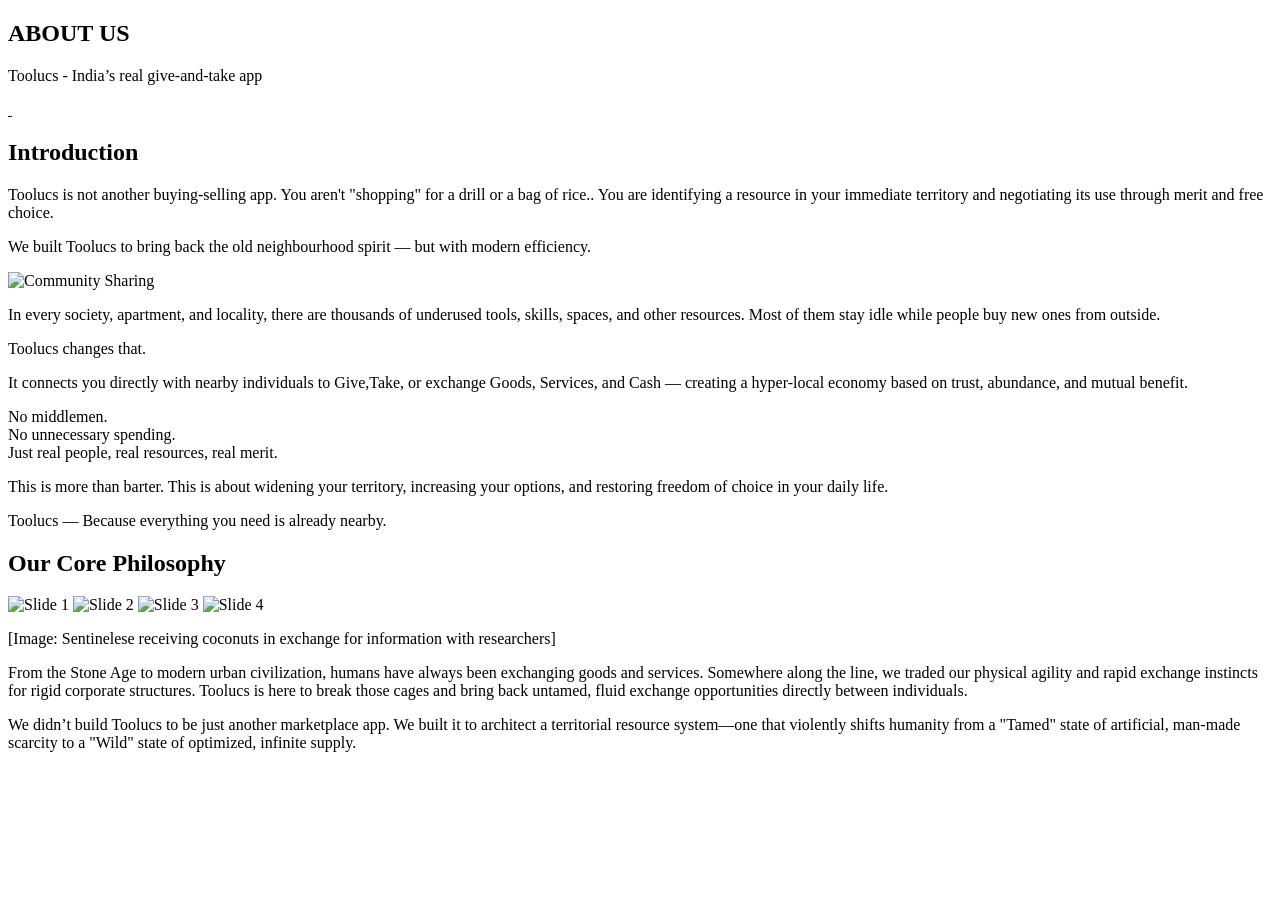
==== about/about.html @ 43b1f4e4 "Create about.html" ====
<!DOCTYPE html>
<html lang="en">

<head>
    <meta charset="UTF-8">
    <meta name="viewport" content="width=device-width, initial-scale=1.0">
    <title>Toolucs Hero</title>

    <!-- Poppins -->
    <link rel="preconnect" href="https://fonts.googleapis.com">
    <link rel="preconnect" href="https://fonts.gstatic.com" crossorigin>
    <link href="https://fonts.googleapis.com/css2?family=Poppins:wght@300;400;500;600;700;800&display=swap"
        rel="stylesheet">

    <link rel="stylesheet" href="about.css">
</head>

<body>

    <section class="hero">

        <div class="overlay"></div>

        <div class="content">

            <div class="logo"></div>

            <h1>
                ABOUT US
            </h1>

            <p class="description">
                Toolucs - India’s real give-and-take app
            </p>

            <div class="buttons">

                <a href="#" class="btn playstore">
                    <img src="image/Play store Button.png" alt="">
                </a>

                <a href="#" class="btn webapp">
                    <img src="image/Website Button.png" alt="">
                </a>

            </div>

        </div>

    </section>

    <section class="section-1">

        <div class="section-1-wrapper">
            <h2 class="section-title">
                Introduction
            </h2>
            <div class="info-card">
                <p>
                    Toolucs is not another buying-selling app. You aren't "shopping" for a drill or a bag of rice.. You are identifying a resource in your immediate territory and negotiating its use through merit and free choice.
                </p>
                <p>
                    We built Toolucs to bring back the old neighbourhood spirit — but with modern efficiency.
                </p>
            </div>
        </div>

    </section>

    <section class="about-image">
        <img src="image/about in Intro.png" alt="Community Sharing" />
    </section>

    <section class="section-2">

        <div class="section-2-wrapper">
            <div class="info-card">
                <p>
                    In every society, apartment, and locality, there are thousands of underused tools, skills, spaces, and other resources. Most of them stay idle while people buy new ones from outside.
                </p>
                <p>Toolucs changes that.</p>
                <p>
                    It connects you directly with nearby individuals to Give,Take, or exchange Goods, Services, and Cash — creating a hyper-local economy based on trust, abundance, and mutual benefit.
                </p>
                <p>No middlemen.<br>
                   No unnecessary spending.<br>
                   Just real people, real resources, real merit.<br>
                </p>
                <p>
                    This is more than barter.  This is about widening your territory, increasing your options, and restoring freedom of choice in your daily life.
                </p>
                <p>Toolucs — Because everything you need is already nearby.</p>
            </div>
        </div>
    </section>
   <section class="philosophy">
    <h2>Our Core Philosophy</h2>

    <div class="slider">
        <img class="slide active" src="image/Our Core Philosophy.png" alt="Slide 1">
        <img class="slide" src="image/Slider-2.jpg" alt="Slide 2">
        <img class="slide" src="image/Slider-3.jpg" alt="Slide 3">
        <img class="slide" src="image/Slider-4.jpg" alt="Slide 4">
    </div>

    <div class="dots">
        <span class="dot active"></span>
        <span class="dot"></span>
        <span class="dot"></span>
        <span class="dot"></span>
    </div>
    <p>[Image: Sentinelese receiving coconuts in exchange for information with researchers]</p>
</section>

<script>
document.addEventListener("DOMContentLoaded", function () {
    const slides = document.querySelectorAll(".slide");
    const dots = document.querySelectorAll(".dot");

    let currentSlide = 0;

    function showSlide(index) {
        slides.forEach(slide => slide.classList.remove("active"));
        dots.forEach(dot => dot.classList.remove("active"));

        slides[index].classList.add("active");
        dots[index].classList.add("active");
    }

    setInterval(() => {
        currentSlide = (currentSlide + 1) % slides.length;
        showSlide(currentSlide);
    }, 2000);
});
</script>
<section class="section-3">
        <div class="section-3-wrapper">
            <div class="info-card">
                <p>
                  From the Stone Age to modern urban civilization, humans have always been exchanging goods and services. Somewhere along the line, we traded our physical agility and rapid exchange instincts for rigid corporate structures. Toolucs is here to break those cages and bring back untamed, fluid exchange opportunities directly between individuals.</p>
                <p>
                 We didn’t build Toolucs to be just another marketplace app. We built it to architect a territorial resource system—one that violently shifts humanity from a "Tamed" state of artificial, man-made scarcity to a "Wild" state of optimized, infinite supply.
                </p>
            </div>
        </div>
    </section>
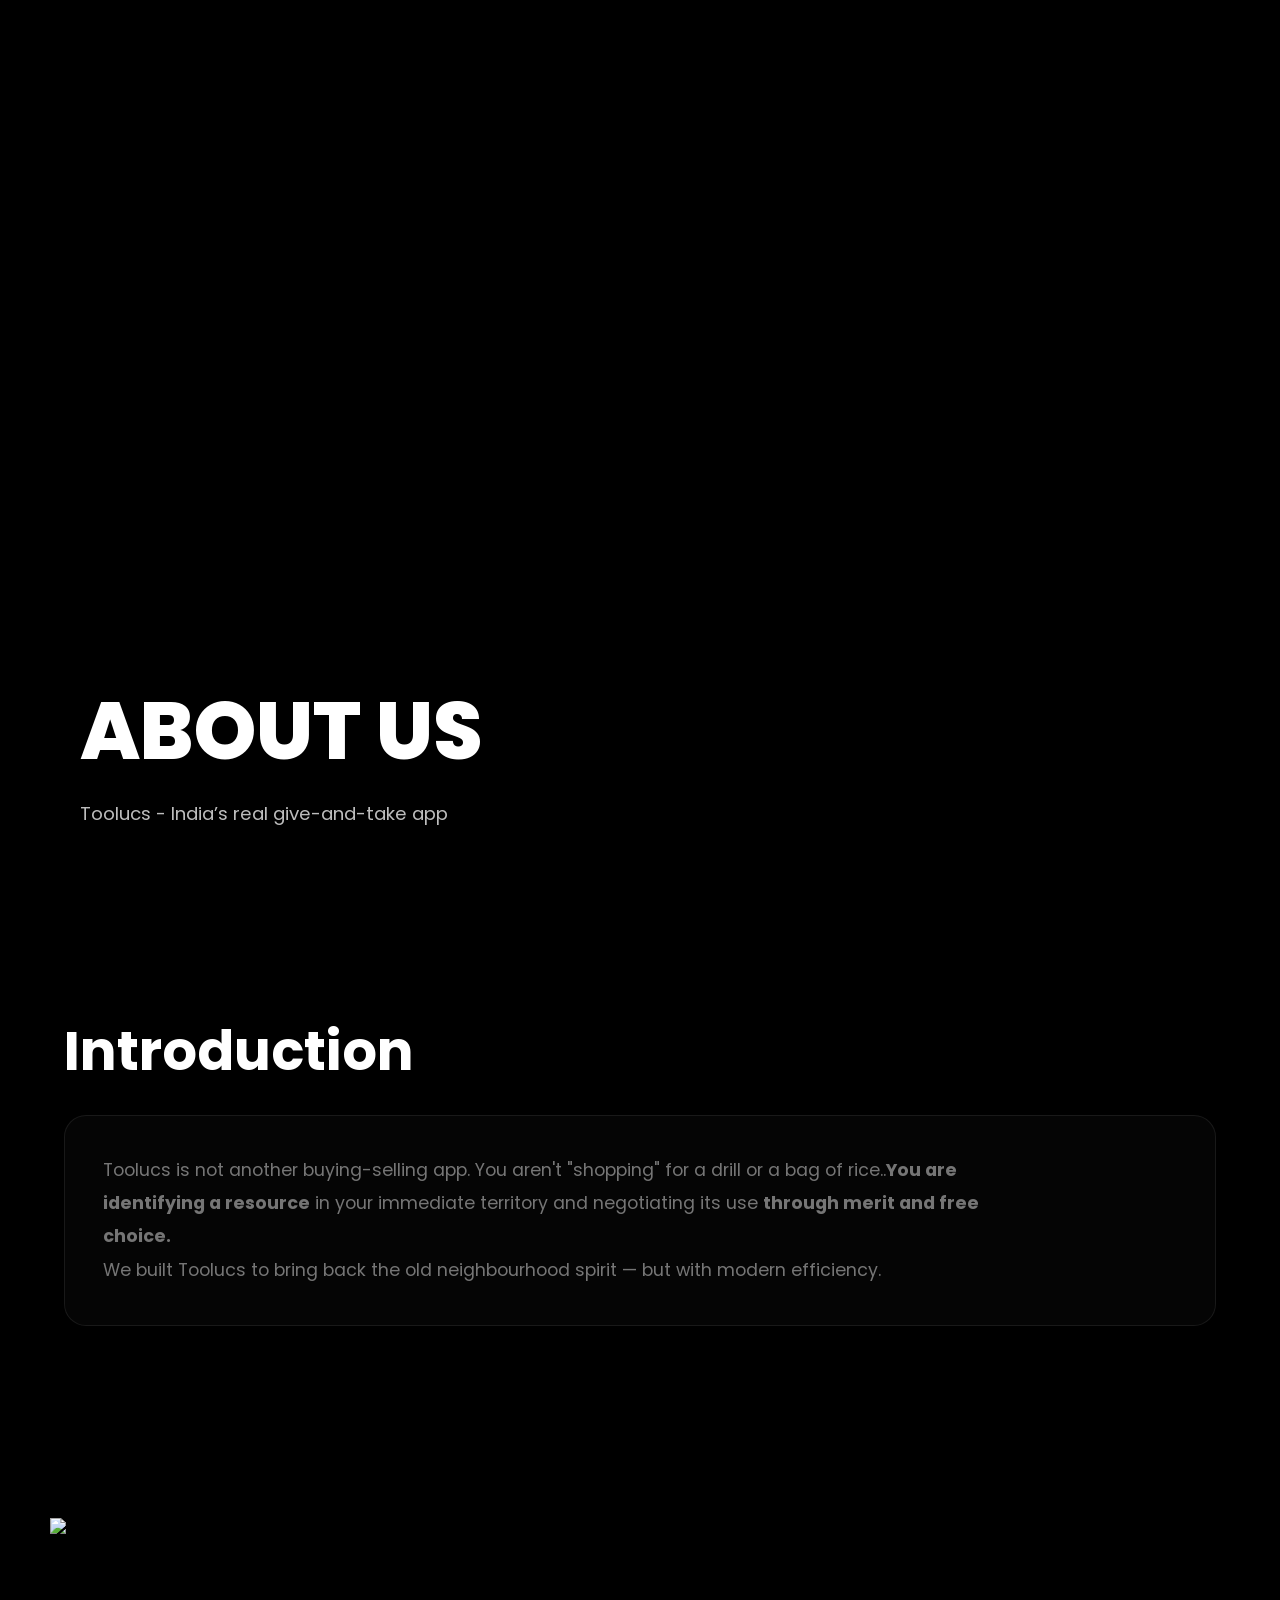
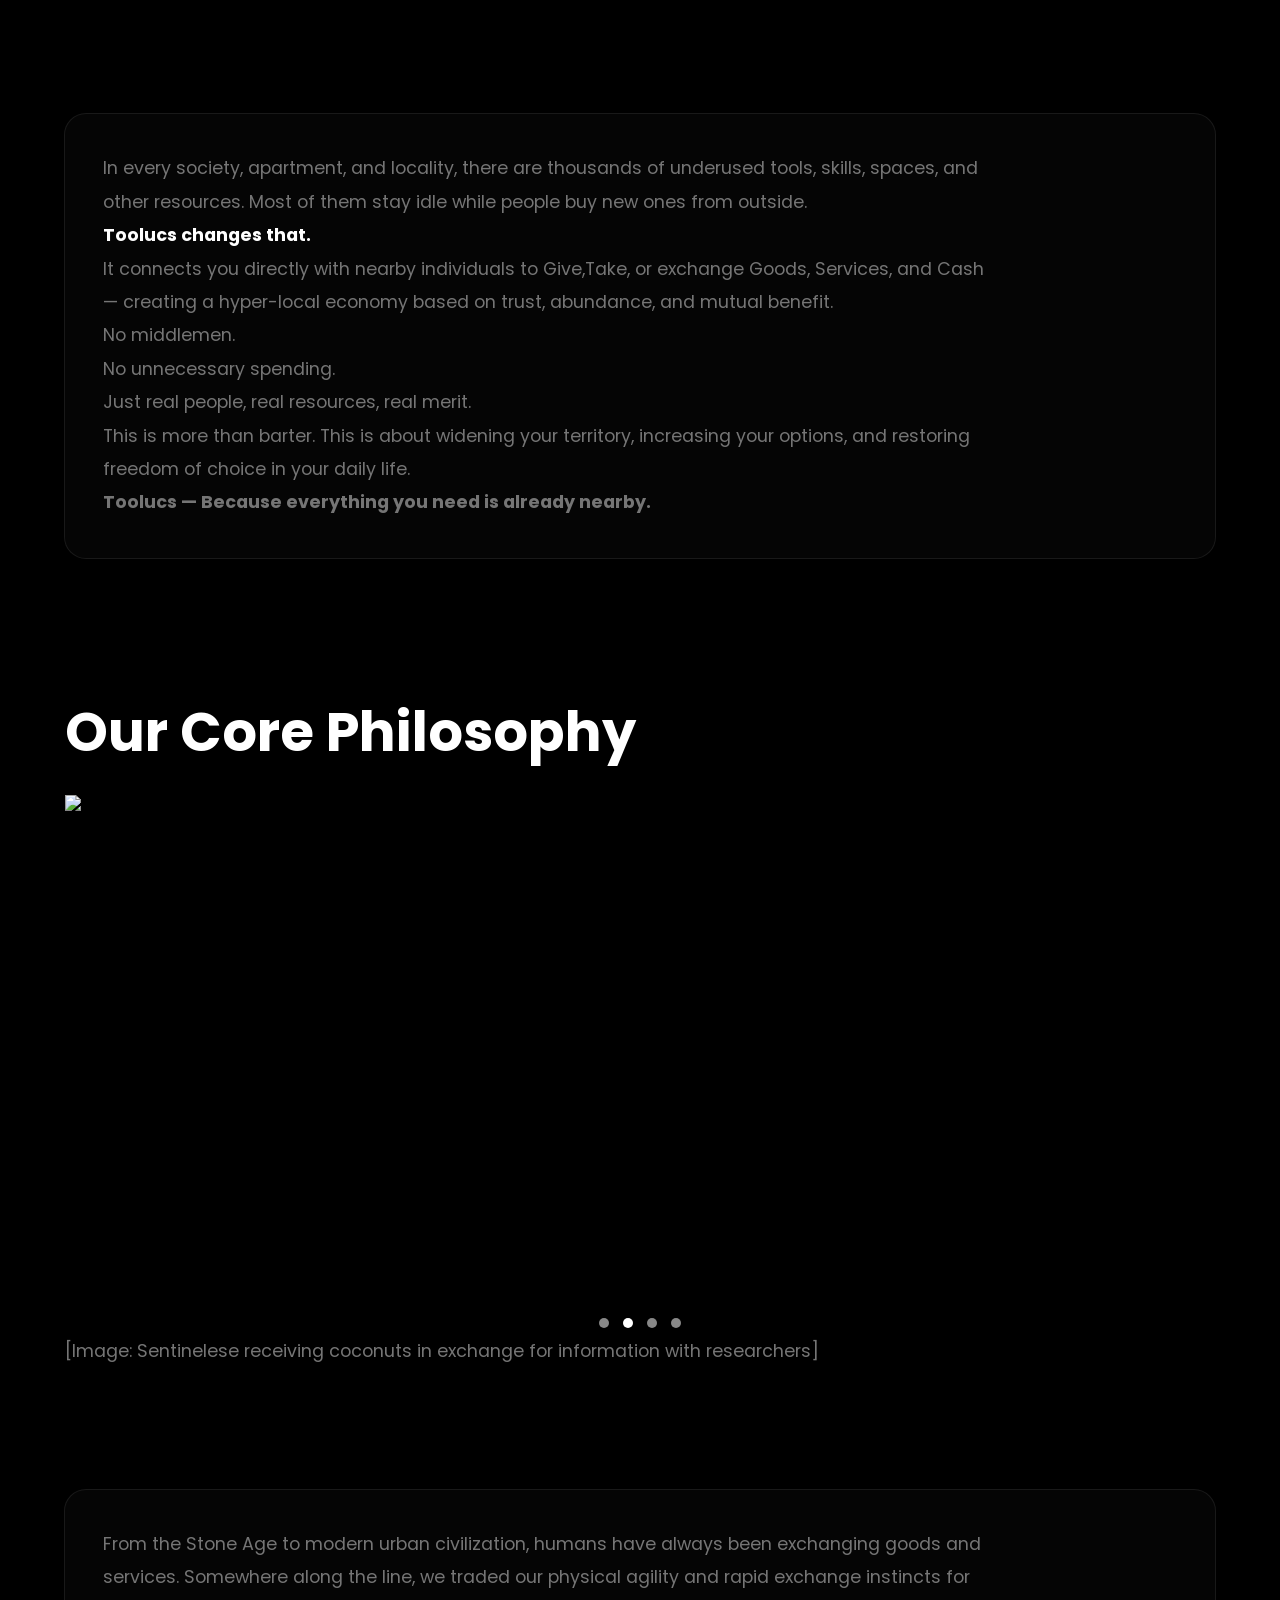
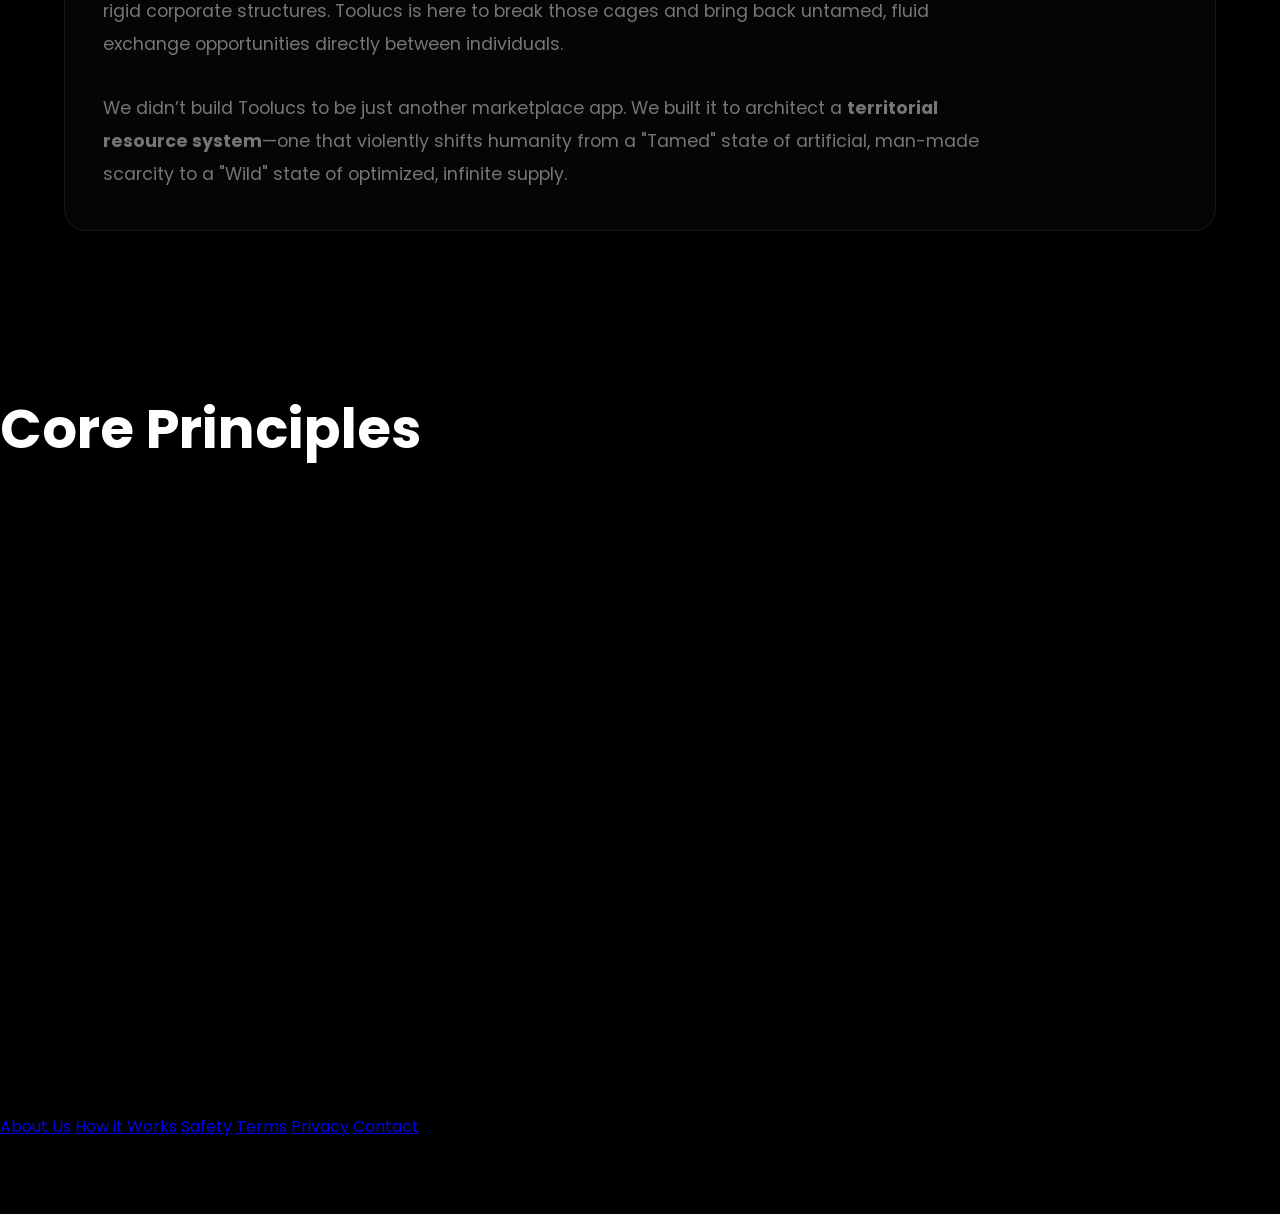
==== commit 25c332b1: "Update about.html" ====
--- a/about/about.html
+++ b/about/about.html
@@ -4,7 +4,7 @@
 <head>
     <meta charset="UTF-8">
     <meta name="viewport" content="width=device-width, initial-scale=1.0">
-    <title>Toolucs Hero</title>
+    <title>Toolucs About Us</title>
 
     <!-- Poppins -->
     <link rel="preconnect" href="https://fonts.googleapis.com">
@@ -36,11 +36,11 @@
             <div class="buttons">
 
                 <a href="#" class="btn playstore">
-                    <img src="image/Play store Button.png" alt="">
+                    <img src="images/playstore-icon.png" alt="">
                 </a>
 
                 <a href="#" class="btn webapp">
-                    <img src="image/Website Button.png" alt="">
+                    <img src="images/web-icon.png" alt="">
                 </a>
 
             </div>
@@ -57,9 +57,9 @@
             </h2>
             <div class="info-card">
                 <p>
-                    Toolucs is not another buying-selling app. You aren't "shopping" for a drill or a bag of rice.. You are identifying a resource in your immediate territory and negotiating its use through merit and free choice.
-                </p>
-                <p>
+                    Toolucs is not another buying-selling app. You aren't "shopping" for a drill or a bag of rice..<strong>You are identifying a resource</strong> in your immediate territory and negotiating its use <strong>through merit and free choice.</strong>
+                </p>
+                <p class="build">
                     We built Toolucs to bring back the old neighbourhood spirit — but with modern efficiency.
                 </p>
             </div>
@@ -68,7 +68,7 @@
     </section>
 
     <section class="about-image">
-        <img src="image/about in Intro.png" alt="Community Sharing" />
+        <img src="images/about in Intro.png" alt="Community Sharing" />
     </section>
 
     <section class="section-2">
@@ -78,7 +78,7 @@
                 <p>
                     In every society, apartment, and locality, there are thousands of underused tools, skills, spaces, and other resources. Most of them stay idle while people buy new ones from outside.
                 </p>
-                <p>Toolucs changes that.</p>
+                <p style="color: #ffffff;"><strong>Toolucs changes that.</strong></p>
                 <p>
                     It connects you directly with nearby individuals to Give,Take, or exchange Goods, Services, and Cash — creating a hyper-local economy based on trust, abundance, and mutual benefit.
                 </p>
@@ -89,7 +89,7 @@
                 <p>
                     This is more than barter.  This is about widening your territory, increasing your options, and restoring freedom of choice in your daily life.
                 </p>
-                <p>Toolucs — Because everything you need is already nearby.</p>
+                <p><strong> Toolucs — Because everything you need is already nearby.</strong></p>
             </div>
         </div>
     </section>
@@ -97,10 +97,10 @@
     <h2>Our Core Philosophy</h2>
 
     <div class="slider">
-        <img class="slide active" src="image/Our Core Philosophy.png" alt="Slide 1">
-        <img class="slide" src="image/Slider-2.jpg" alt="Slide 2">
-        <img class="slide" src="image/Slider-3.jpg" alt="Slide 3">
-        <img class="slide" src="image/Slider-4.jpg" alt="Slide 4">
+        <img class="slide active" src="images/Our Core Philosophy.png" alt="Slide 1">
+        <img class="slide" src="images/Slider-2.jpg" alt="Slide 2">
+        <img class="slide" src="images/Slider-3.jpg" alt="Slide 3">
+        <img class="slide" src="images/Slider-4.jpg" alt="Slide 4">
     </div>
 
     <div class="dots">
@@ -138,9 +138,94 @@
             <div class="info-card">
                 <p>
                   From the Stone Age to modern urban civilization, humans have always been exchanging goods and services. Somewhere along the line, we traded our physical agility and rapid exchange instincts for rigid corporate structures. Toolucs is here to break those cages and bring back untamed, fluid exchange opportunities directly between individuals.</p>
-                <p>
-                 We didn’t build Toolucs to be just another marketplace app. We built it to architect a territorial resource system—one that violently shifts humanity from a "Tamed" state of artificial, man-made scarcity to a "Wild" state of optimized, infinite supply.
-                </p>
-            </div>
-        </div>
-    </section>
+                <p style="margin-top: 30px;">
+                 We didn’t build Toolucs to be just another marketplace app. We built it to architect a <strong>territorial resource system</strong>—one that violently shifts humanity from a "Tamed" state of artificial, man-made scarcity to a "Wild" state of optimized, infinite supply.
+                </p>
+            </div>
+        </div>
+</section>
+ <section class="section-4">
+
+        <div class="section-4-wrapper">
+
+            <p class="section-label">Building Stronger Territories</p>
+
+            <h2 class="section-title">
+                Core Principles
+            </h2>
+        </div>
+        <div class="section-5-wrapper">
+            <div class="section-5-steps-grid">
+                <div class="step-card"> <span class="step-number">1</span>
+                    <h3>Resource Harvesting</h3>
+                    <p> In a rewilded world, you don't "buy"—you gather.</p>
+                    <p><strong>The Reality:</strong> You aren't "shopping" for a drill, a service, or a bag of rice.</p>
+                    <p><strong>The Action:</strong> You are identifying a live asset in your immediate surroundings and negotiating its deployment through Merit negotiating its deployment through Merit and Free Choice.</p>
+                    <p>We are completely erasing the passive "Shopping Cart" and replacing it with a active Resource Harvest.</p>
+                </div>
+                <div class="step-card"> <span class="step-number">2</span>
+                    <h3>Territory Balance</h3>
+                    <p>A resilient, thriving territory requires a flawless equilibrium between two fundamental forces:</p>
+                    <p><strong>Technological Tools (Goods / Safety):</strong> The structural, non-living assets (machines, vehicles, physical spaces) that provide security and foundation</p>
+                    <p><strong>Biological Tools (Services / Health):</strong> The living, breathing energy (human skill, labor, time, nature) that drives movement and flow.</p>
+                </div>
+                <div class="step-card"> <span class="step-number">3</span>
+                    <h3>Meritocracy</h3>
+                    <p> A society stripped of free choice and genuine meritocracy is a society on the brink of collapse. Toolucs exists to restore these natural laws. By enabling a <strong>"Wild"</strong>  economic playground where every citizen is simultaneously a provider and a every citizen is simultaneously a provider and a consumer, we systematically destroy artificial scarcity. </p>
+                    <p><strong>“Nothing is a tool until it is used.”</strong></p>
+                    <p >Every portal of resource in your neighborhood is already open; you just haven't had the interface to walk through it. Toolucs is the key to those portals. We are returning your freedom to win.</p>
+                </div>
+            </div>
+        </div>
+    </section>
+    <section class="section-6">
+        <div class="section-6-wrapper">
+            <h2 class="section-6-title">Our Mission </h2>
+            <div class="section-6-card">
+                <p>
+                    To break hyper-dense, echo-chamber societies by scattering populations into smaller, more creative groups — empowering every individual to access better resources and operate at their to access better resources and operate at their highest potential. 
+                </p>
+            </div>
+            <div class="quote-block">
+                <p>&quot;Before we can harness the stars, we must learn to harness our surroundings.&quot;</p>
+            </div>
+        </div>
+            
+    </section>
+     <footer class="footer">
+
+        <div class="footer-overlay"></div>
+
+        <div class="footer-content">
+
+            <div class="footer-logo"></div>
+
+            <nav class="footer-nav">
+                <a href="about.html">About Us</a>
+                <a href="node.html">How it Works</a>
+                <a href="#">Safety</a>
+                <a href="#">Terms</a>
+                <a href="#">Privacy</a>
+                <a href="#">Contact</a>
+            </nav>
+
+            <p class="footer-tagline">
+                <strong>Toolucs</strong> – Hyper-local barter & exchange
+            </p>
+
+            <p class="footer-love">
+                Made with ♥ for Indian neighbourhoods
+            </p>
+
+            <p class="footer-copyright">
+                © 2026 Toolucs — All rights reserved.
+            </p>
+
+        </div>
+
+    </footer>
+
+    <script src="script.js"></script>
+</body>
+
+</html>
--- a/about/about.css
+++ b/about/about.css
@@ -0,0 +1,277 @@
+* {
+    margin: 0;
+    padding: 0;
+    box-sizing: border-box;
+}
+
+body {
+    font-family: 'Poppins', sans-serif;
+    background: #000;
+}
+
+/* HERO SECTION */
+
+.hero {
+    position: relative;
+    width: 100%;
+    height: 100vh;
+
+    background-image: url("images/image 11.png");
+    background-size: cover;
+    background-position: center;
+    overflow: hidden;
+}
+
+.overlay {
+    position: absolute;
+    inset: 0;
+
+    background:
+        linear-gradient(to right,
+            rgba(0, 0, 0, 0.500),
+            rgba(0, 0, 0, 0.400));
+}
+
+.content {
+    position: relative;
+    z-index: 2;
+
+    max-width: 650px;
+
+    height: 100%;
+    display: flex;
+    flex-direction: column;
+    justify-content: flex-end;
+
+    padding: 0 80px 30px;
+}
+
+.logo {
+    position: absolute;
+    top: 40px;
+    left: 60px;
+
+    background: url("image/logo.png") no-repeat;
+    background-size: contain;
+
+    width: 200px;
+    height: 60px;
+
+}
+
+h1 {
+    color: white;
+
+    font-size: 5rem;
+    line-height: 0.9;
+    font-weight: 800;
+
+    text-transform: uppercase;
+
+    margin-bottom: 30px;
+}
+
+.description {
+    color: #bdbdbd;
+
+    font-size: 1.15rem;
+    line-height: 1.8;
+
+    max-width: 600px;
+
+    margin-bottom: 40px;
+}
+
+.buttons {
+    display: flex;
+    gap: 18px;
+}
+
+.btn {
+    display: flex;
+    align-items: center;
+    gap: 14px;
+
+    text-decoration: none;
+
+    border-radius: 8px;
+
+    transition: .3s;
+}
+
+.btn img {
+    width: 100%;
+    border-radius: 8px;
+}
+
+.btn:hover {
+    transform: translateY(-3px);
+}
+
+/* ==========================
+   SECTION 1
+========================== */
+.section-1 {
+    background: #000;
+    padding: 120px 0;
+}
+
+.section-1-wrapper {
+    width: min(1200px, 90%);
+    margin: auto;
+}
+.section-title {
+    color: #fff;
+
+    font-size: 3.4rem;
+    font-weight: 700;
+    line-height: 1.15;
+
+    max-width: 700px;
+
+    margin-bottom: 32px;
+}
+.info-card {
+    background: #050505;
+
+    border: 1px solid rgba(255, 255, 255, .08);
+    border-radius: 22px;
+
+    padding: 38px;
+
+    margin-bottom: 22px;
+}
+.info-card p {
+    color: #757575;
+    font-size: 1.1rem;
+    line-height: 1.9;
+
+    max-width: 900px;
+}
+.about-image {
+    text-align: center;
+    margin: 50px 0;
+}
+
+.about-image img {
+    width: 100%;
+    max-width: 1180px;
+    display: block;
+    margin: 0 auto;
+}
+/* ==========================
+   SECTION 
+========================== */
+.section-2 {
+    background: #000;
+    padding: 120px 0;
+}
+
+.section-2-wrapper {
+    width: min(1200px, 90%);
+    margin: auto;
+}
+.info-card {
+    background: #050505;
+
+    border: 1px solid rgba(255, 255, 255, .08);
+    border-radius: 22px;
+
+    padding: 38px;
+
+    margin-bottom: 22px;
+}
+.info-card p {
+    color: #757575;
+    font-size: 1.1rem;
+    line-height: 1.9;
+
+    max-width: 900px;
+}
+.philosophy {
+    max-width: 1150px;
+    margin: auto;
+    
+}
+
+.philosophy h2 {
+    color: #fff;
+    font-size: 3.4rem;
+    font-weight: 700;
+    line-height: 1.15;
+    margin-bottom: 32px;
+}
+.philosophy p{
+    color: #757575;
+    font-size: 1.1rem;
+    line-height: 1.9;
+
+    max-width: 900px;
+}
+
+.slider {
+    position: relative;
+    width: 100%;
+    height: 500px;
+    overflow: hidden;
+}
+
+.slide {
+    position: absolute;
+    top: 0;
+    left: 0;
+    width: 100%;
+    height: 500px;
+    object-fit: cover;
+    opacity: 0;
+    transition: opacity 0.8s ease-in-out;
+}
+
+.slide.active {
+    opacity: 1;
+    z-index: 1;
+}
+
+.dots {
+    text-align: center;
+    margin-top: 15px;
+}
+
+.dot {
+    width: 10px;
+    height: 10px;
+    background: #888;
+    border-radius: 50%;
+    display: inline-block;
+    margin: 0 5px;
+}
+
+.dot.active {
+    background: #fff;
+}
+.section-3 {
+    background: #000;
+    padding: 120px 0;
+}
+
+.section-3-wrapper {
+    width: min(1200px, 90%);
+    margin: auto;
+}
+.info-card {
+    background: #050505;
+
+    border: 1px solid rgba(255, 255, 255, .08);
+    border-radius: 22px;
+
+    padding: 38px;
+
+    margin-bottom: 22px;
+}
+.info-card p {
+    color: #757575;
+    font-size: 1.1rem;
+    line-height: 1.9;
+
+    max-width: 900px;
+}
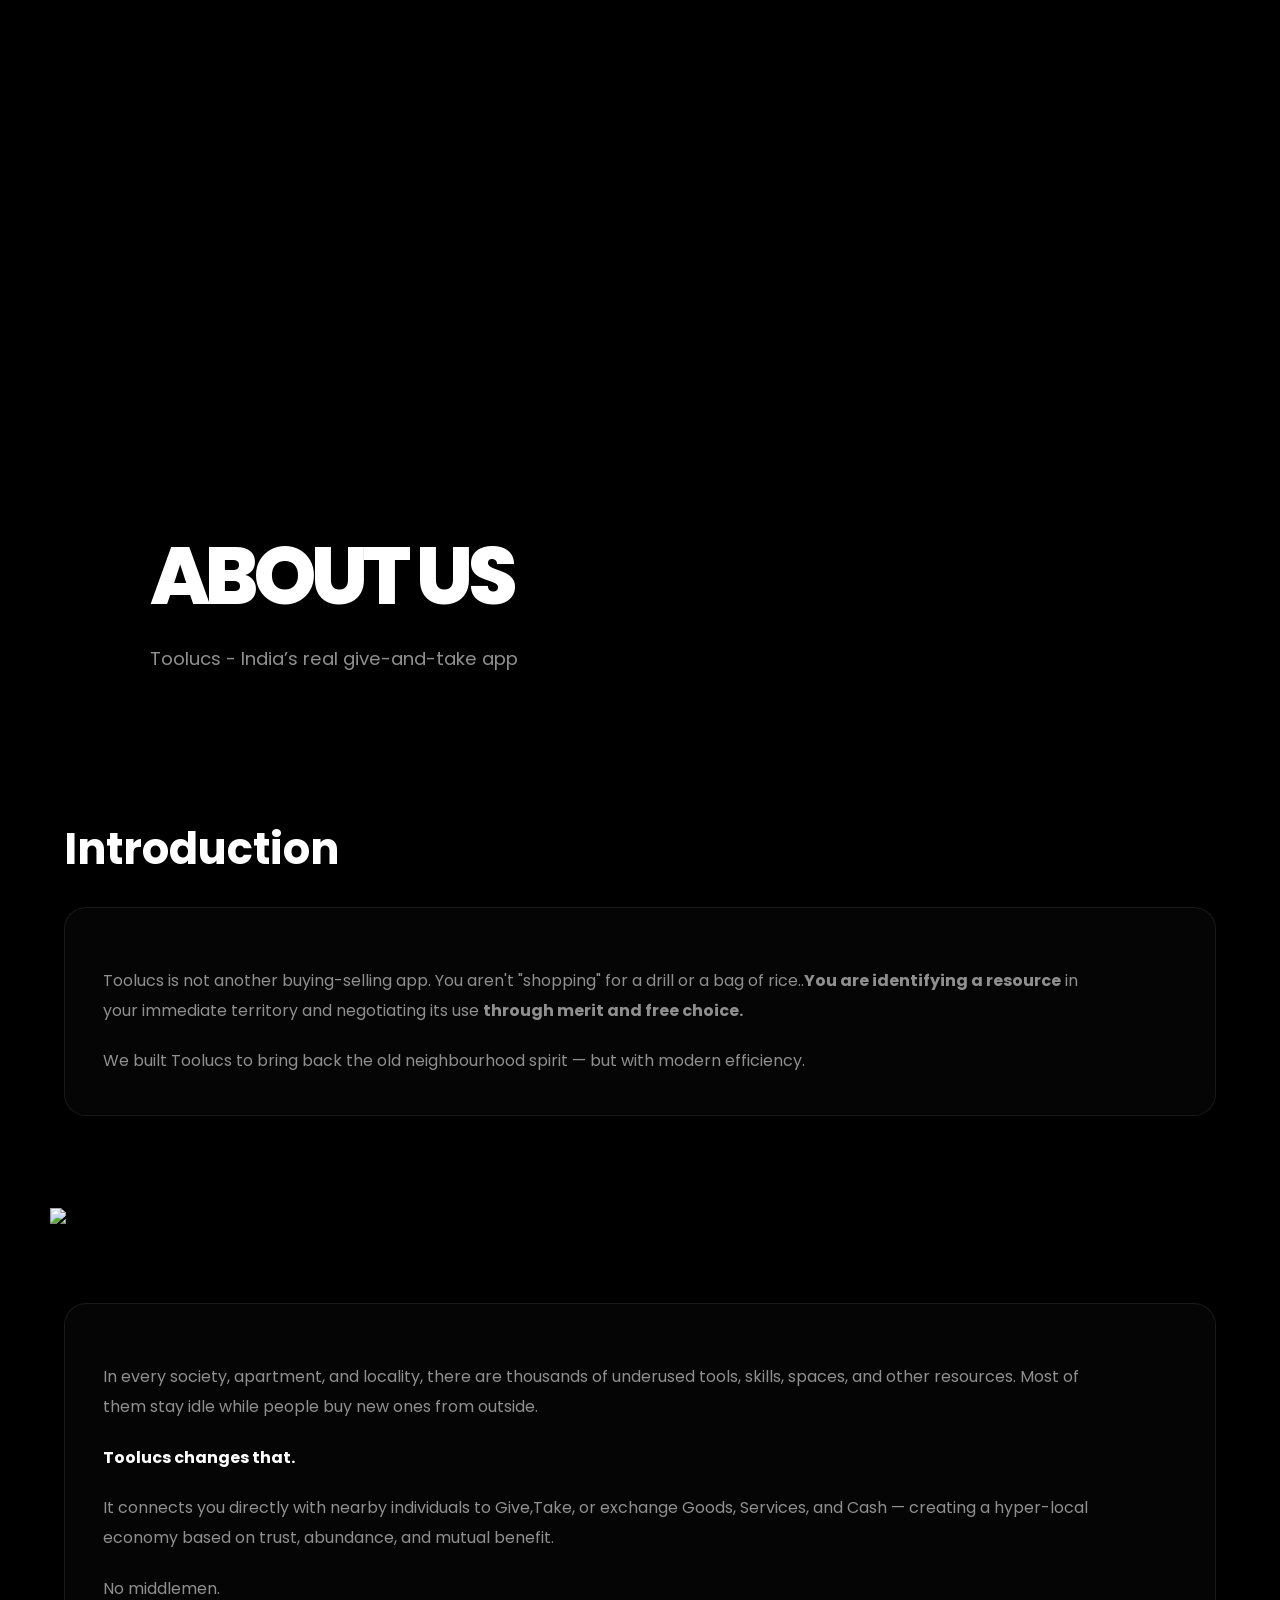
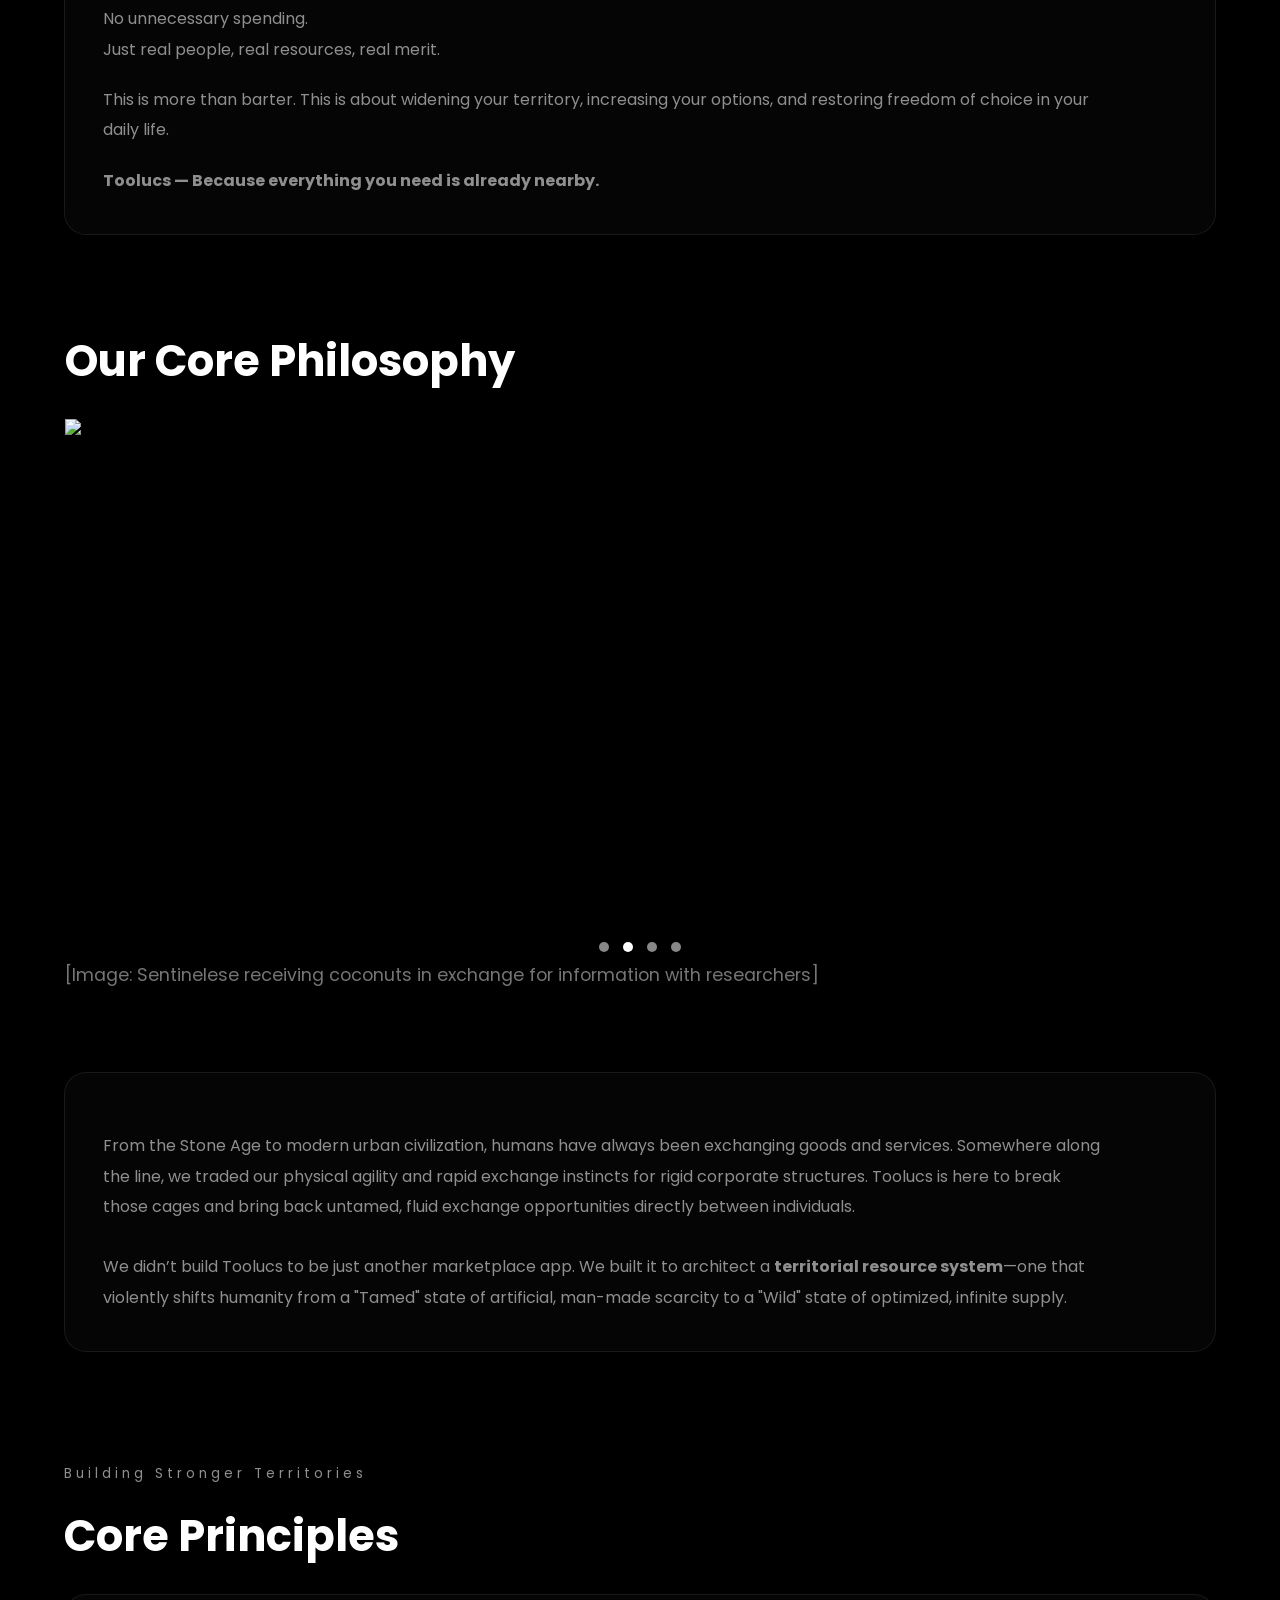
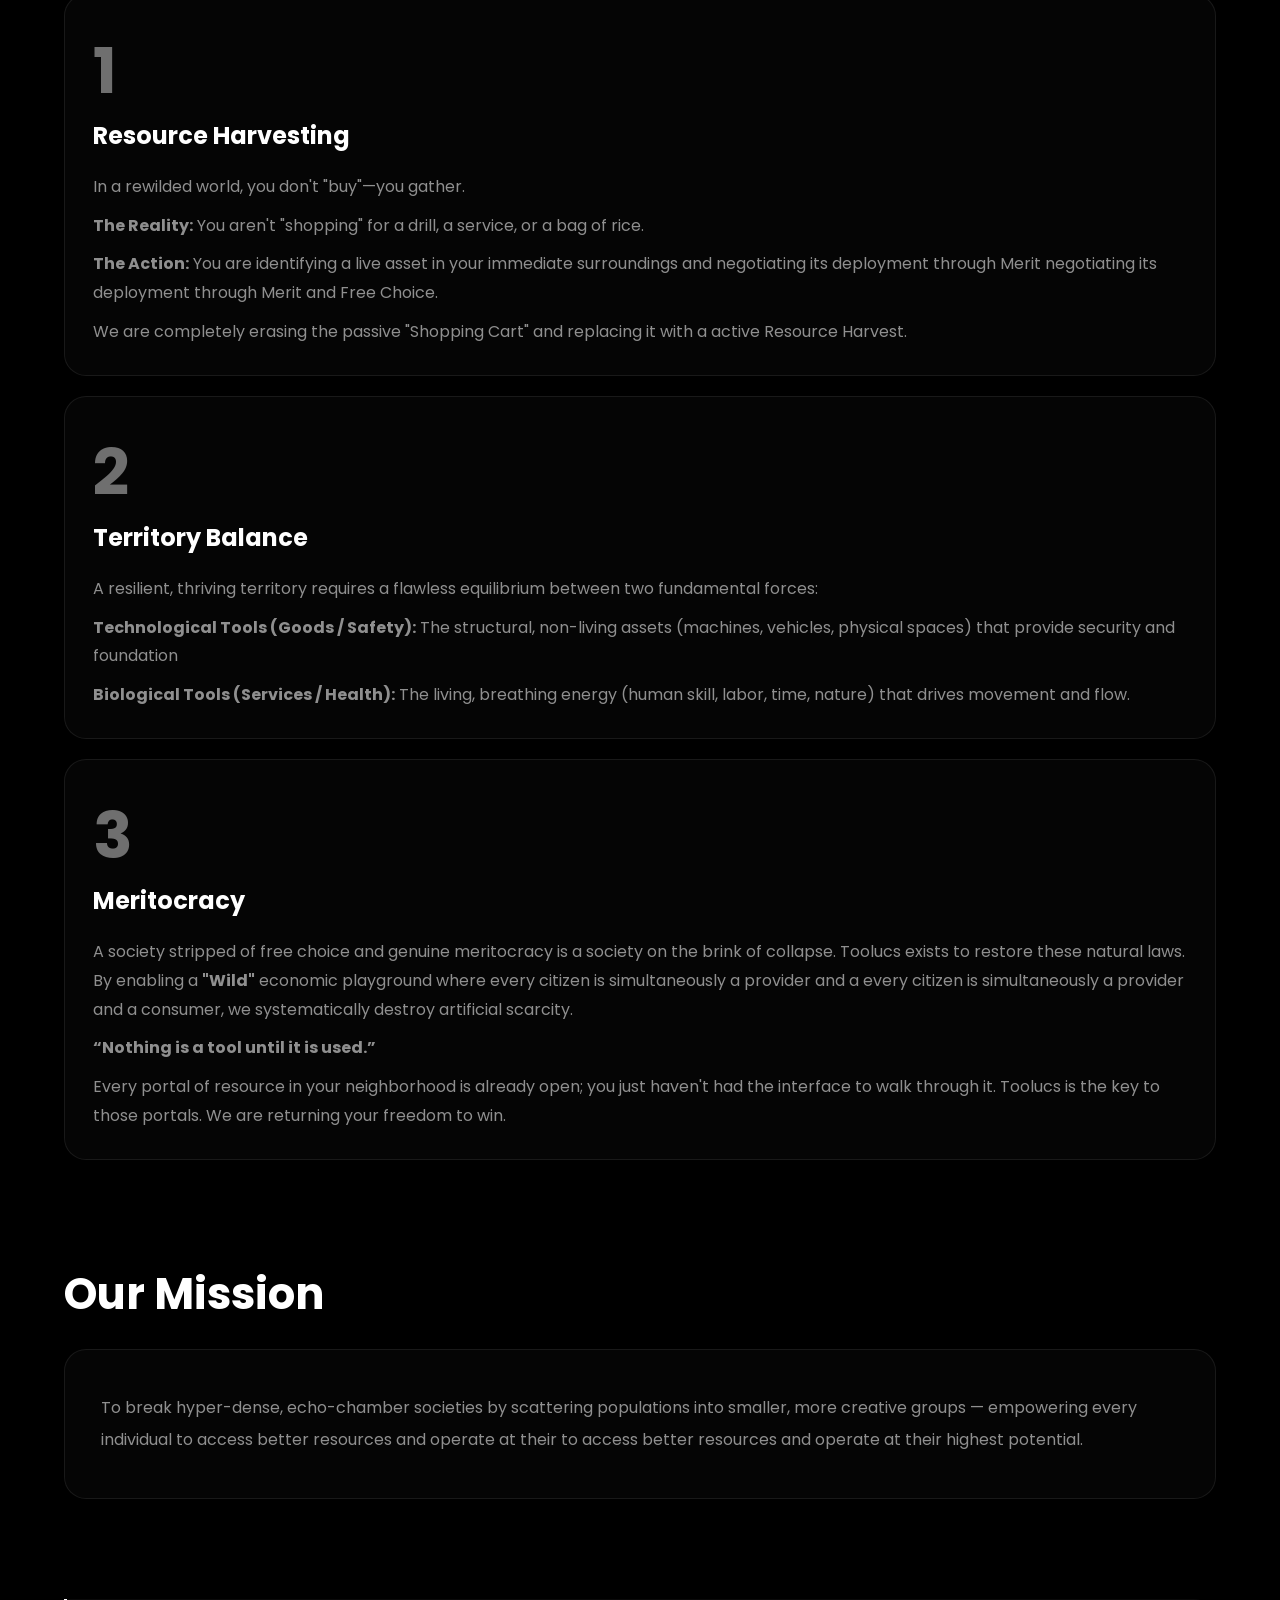
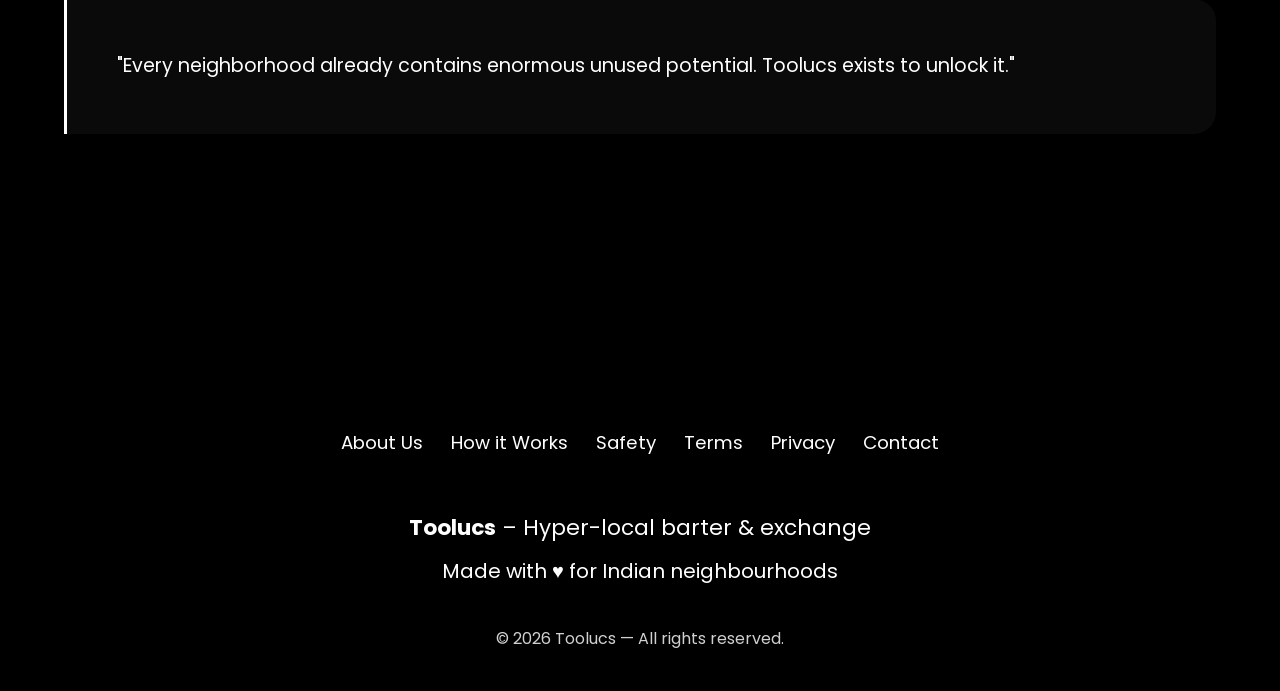
==== commit d8a5286a: "Update about.html" ====
--- a/about/about.html
+++ b/about/about.html
@@ -187,7 +187,7 @@
                 </p>
             </div>
             <div class="quote-block">
-                <p>&quot;Before we can harness the stars, we must learn to harness our surroundings.&quot;</p>
+                <p>&quot;Every neighborhood already contains enormous unused potential. Toolucs exists to unlock it.&quot;</p>
             </div>
         </div>
             
--- a/about/about.css
+++ b/about/about.css
@@ -14,9 +14,9 @@
 .hero {
     position: relative;
     width: 100%;
-    height: 100vh;
-
-    background-image: url("images/image 11.png");
+    height: 85vh;
+
+    background-image: url("images/hero-bg.png");
     background-size: cover;
     background-position: center;
     overflow: hidden;
@@ -36,22 +36,22 @@
     position: relative;
     z-index: 2;
 
-    max-width: 650px;
+    max-width: 12000px;
 
     height: 100%;
     display: flex;
     flex-direction: column;
     justify-content: flex-end;
 
-    padding: 0 80px 30px;
+    padding: 0 150px 50px;
 }
 
 .logo {
     position: absolute;
     top: 40px;
-    left: 60px;
-
-    background: url("image/logo.png") no-repeat;
+    left: 150px;
+
+    background: url("images/logo.png") no-repeat;
     background-size: contain;
 
     width: 200px;
@@ -65,6 +65,7 @@
     font-size: 5rem;
     line-height: 0.9;
     font-weight: 800;
+    letter-spacing: -5px;
 
     text-transform: uppercase;
 
@@ -72,12 +73,12 @@
 }
 
 .description {
-    color: #bdbdbd;
+    color: #8F8F8F;
 
     font-size: 1.15rem;
     line-height: 1.8;
 
-    max-width: 600px;
+    max-width: 800px;
 
     margin-bottom: 40px;
 }
@@ -113,24 +114,30 @@
 ========================== */
 .section-1 {
     background: #000;
-    padding: 120px 0;
+    padding: 60px 0 20px;
 }
 
 .section-1-wrapper {
     width: min(1200px, 90%);
     margin: auto;
 }
+
 .section-title {
     color: #fff;
 
-    font-size: 3.4rem;
+    font-size: 2.7rem;
     font-weight: 700;
     line-height: 1.15;
 
-    max-width: 700px;
+    max-width: 1000px;
 
     margin-bottom: 32px;
 }
+
+.build {
+    margin-top: 20px;
+}
+
 .info-card {
     background: #050505;
 
@@ -141,13 +148,15 @@
 
     margin-bottom: 22px;
 }
+
 .info-card p {
-    color: #757575;
-    font-size: 1.1rem;
+    color: #8F8F8F;
+    font-size: 1rem;
     line-height: 1.9;
 
-    max-width: 900px;
-}
+    max-width: 1000px;
+}
+
 .about-image {
     text-align: center;
     margin: 50px 0;
@@ -159,18 +168,20 @@
     display: block;
     margin: 0 auto;
 }
+
 /* ==========================
    SECTION 
 ========================== */
 .section-2 {
     background: #000;
-    padding: 120px 0;
+    padding: 20px 0 80px;
 }
 
 .section-2-wrapper {
     width: min(1200px, 90%);
     margin: auto;
 }
+
 .info-card {
     background: #050505;
 
@@ -181,27 +192,30 @@
 
     margin-bottom: 22px;
 }
+
 .info-card p {
     color: #757575;
     font-size: 1.1rem;
     line-height: 1.9;
-
+    margin-top: 20px;
     max-width: 900px;
 }
+
 .philosophy {
     max-width: 1150px;
     margin: auto;
-    
+
 }
 
 .philosophy h2 {
     color: #fff;
-    font-size: 3.4rem;
+    font-size: 2.7rem;
     font-weight: 700;
     line-height: 1.15;
     margin-bottom: 32px;
 }
-.philosophy p{
+
+.philosophy p {
     color: #757575;
     font-size: 1.1rem;
     line-height: 1.9;
@@ -249,15 +263,17 @@
 .dot.active {
     background: #fff;
 }
+
 .section-3 {
     background: #000;
-    padding: 120px 0;
+    padding: 80px 0;
 }
 
 .section-3-wrapper {
     width: min(1200px, 90%);
     margin: auto;
 }
+
 .info-card {
     background: #050505;
 
@@ -268,10 +284,681 @@
 
     margin-bottom: 22px;
 }
+
 .info-card p {
-    color: #757575;
-    font-size: 1.1rem;
+    color: #8F8F8f;
+    font-size: 1rem;
+    line-height: 1.9rem;
+    max-width: 1000px;
+}
+
+.section-4 {
+    background: #000;
+    padding: 10px 0;
+}
+
+.section-4-wrapper {
+    width: min(1200px, 90%);
+    margin: auto;
+}
+
+.section-title {
+    color: #fff;
+
+    font-size: 2.7rem;
+    font-weight: 700;
+    line-height: 1.15;
+
+    max-width: 1000px;
+
+    margin-bottom: 32px;
+}
+
+.section-label {
+    color: #8F8F8F;
+    font-size: .85rem;
+    letter-spacing: 4px;
+    margin-bottom: 28px;
+}
+
+.section-5-wrapper {
+    width: min(1200px, 90%);
+    margin: auto;
+}
+
+.section-5-title {
+    color: #fff;
+    font-size: 2.7rem;
+    font-weight: 700;
+    line-height: 1.15;
+    max-width: 1000px;
+    margin-bottom: 30px;
+}
+
+.section-5-steps-grid {
+    display: grid;
+    grid-template-columns: repeat(1, 1fr);
+    gap: 20px;
+    margin-bottom: 20px;
+}
+
+.step-card {
+    background: #050505;
+    border: 1px solid rgba(255, 255, 255, .08);
+    border-radius: 22px;
+    padding: 28px;
+    min-height: 280px;
+}
+
+.step-number {
+    display: block;
+    color: #6f6f6f;
+    font-size: 4rem;
+    font-weight: 700;
+    margin-bottom: 0px;
+}
+
+.step-card h3 {
+    color: #fff;
+    font-size: 1.5rem;
+    margin-bottom: 20px;
+}
+
+.step-card p {
+    color: #8F8F8F;
+    line-height: 1.8;
+    margin-top: 10px;
+}
+
+.section-gap {
+    margin-top: 90px;
+}
+
+.section-5-description {
+    color: #8F8F8F;
+    font-size: .95rem;
+    line-height: 1.8;
+    max-width: 900px;
+    margin-bottom: 30px;
+}
+
+.section-5-card {
+    background: #050505;
+    border: 1px solid rgba(255, 255, 255, .08);
+    border-radius: 22px;
+    padding: 36px;
+    margin-bottom: 80px;
+}
+
+.section-5-card ul {
+    color: #8F8F8F;
+    list-style: none;
     line-height: 1.9;
+    margin-bottom: 24px;
+    font-size: 1rem;
+}
+
+.section-6 {
+    background: #000;
+    padding: 80px 0;
+}
+
+.section-6-wrapper {
+    width: min(1200px, 90%);
+    margin: auto;
+}
+
+.section-6-title {
+    color: #fff;
+    font-size: 2.7rem;
+    font-weight: 700;
+    line-height: 1.15;
+    max-width: 1000px;
+    margin-bottom: 30px;
+}
+
+.section-6-card {
+    background: #050505;
+
+    border: 1px solid rgba(255, 255, 255, .08);
+
+    border-radius: 22px;
+
+    padding: 42px 36px;
+}
+
+.section-6-card p {
+    color: #8F8F8F;
+
+    font-size: 1rem;
+    line-height: 2;
+
+    max-width: 1100px;
+}
+
+.quote-block {
+    background: #0A0A0A;
+
+    border-radius: 0 22px 22px 0;
+
+    border-left: 3px solid #fff;
+
+    padding: 50px;
+
+    margin-top: 100px;
+}
+
+.quote-block p {
+    color: #fff;
+
+    font-size: 1.2rem;
+
+    line-height: 1.8;
 
     max-width: 900px;
 }
+
+.footer {
+    position: relative;
+
+    background: url("images/Footer.png") center center no-repeat;
+    background-size: 1200px auto;
+
+    padding: 100px 0 40px;
+    overflow: hidden;
+}
+
+.footer-overlay {
+    position: absolute;
+    inset: 0;
+
+    background: rgba(0, 0, 0, .72);
+}
+
+.footer-content {
+    position: relative;
+    z-index: 2;
+
+    width: min(1200px, 90%);
+    margin: auto;
+
+    display: flex;
+    flex-direction: column;
+    align-items: center;
+    text-align: center;
+}
+
+.footer-logo {
+    background: url("images/logo.png") no-repeat center;
+    background-size: contain;
+
+    width: 320px;
+    height: 90px;
+
+    margin-bottom: 25px;
+}
+
+.footer-nav {
+    display: flex;
+    justify-content: center;
+    flex-wrap: wrap;
+    gap: 28px;
+
+    margin-bottom: 55px;
+}
+
+.footer-nav a {
+    color: #fff;
+    text-decoration: none;
+
+    font-size: 1.15rem;
+    transition: .3s;
+}
+
+.footer-nav a:hover {
+    opacity: .75;
+}
+
+.footer-tagline {
+    color: #fff;
+    font-size: 1.35rem;
+
+    margin-bottom: 12px;
+}
+
+.footer-love {
+    color: #fff;
+    font-size: 1.25rem;
+
+    margin-bottom: 40px;
+}
+
+.footer-copyright {
+    color: #d0d0d0;
+    font-size: 1rem;
+}
+
+/* ==========================
+   RESPONSIVE
+========================== */
+
+@media (max-width:768px) {
+
+    .content {
+        justify-content: flex-end;
+        padding: 0 35px 70px;
+    }
+
+    .logo {
+        top: 35px;
+        left: 35px;
+    }
+
+    h1 {
+        font-size: 3.5rem;
+        margin-bottom: 20px;
+    }
+
+    .description {
+        font-size: .95rem;
+        line-height: 1.7;
+        margin-bottom: 30px;
+    }
+
+    .buttons {
+        gap: 12px;
+    }
+
+    .btn {
+        border-radius: 16px;
+    }
+
+    .section-1 {
+        padding: 20px 0 60px;
+    }
+
+    .section-1-wrapper {
+        width: 90%;
+    }
+
+    .currently-avaliable-box {
+        flex-direction: column;
+        align-items: flex-start;
+
+        min-height: auto;
+
+        gap: 20px;
+
+        padding: 20px;
+        margin-bottom: 30px;
+    }
+
+    .currently-avaliable-box p:first-child {
+        font-size: 1rem;
+    }
+
+    .currently-avaliable-box>div p {
+        font-size: .8rem;
+    }
+
+    .currently-avaliable-box p:last-child {
+        align-self: flex-end;
+    }
+
+    .four-images-container {
+        grid-template-columns: 1fr;
+        gap: 14px;
+    }
+
+    .four-images-container div {
+        height: 150px;
+    }
+
+    .four-images-container p {
+        left: 16px;
+        bottom: 12px;
+        font-size: 1.8rem;
+    }
+
+    .section-2 {
+        padding: 80px 0;
+    }
+
+    .section-title {
+        font-size: 2.6rem;
+        max-width: 100%;
+    }
+
+    .section-description {
+        font-size: .95rem;
+        line-height: 1.8;
+
+        margin-bottom: 40px;
+    }
+
+    .info-card {
+        padding: 28px 20px;
+        border-radius: 18px;
+    }
+
+    .info-card h3 {
+        font-size: 1.6rem;
+        margin-bottom: 18px;
+    }
+
+    .info-card p {
+        font-size: .95rem;
+        line-height: 1.8;
+    }
+
+    .section-3 {
+        padding: 80px 0;
+    }
+
+    .section-3-title {
+        font-size: 2.6rem;
+        margin-bottom: 50px;
+    }
+
+    .section-3-img-container {
+        gap: 20px;
+        margin-bottom: 50px;
+    }
+
+    .section-3-img-container img {
+        max-width: 110px;
+    }
+
+    .section-3-img-container h3 {
+        font-size: 1rem;
+    }
+
+    .section-3-img-container p {
+        font-size: .7rem;
+    }
+
+    .section-3-multiple-box-container {
+        grid-template-columns: repeat(2, 1fr);
+        gap: 14px;
+    }
+
+    .section-3 .info-card {
+        min-height: 180px;
+    }
+
+    .quote-block {
+        padding: 30px 25px;
+    }
+
+    .quote-block p {
+        font-size: 1rem;
+    }
+
+    .section-4 {
+        padding: 80px 0;
+    }
+
+    .section-4-title {
+        font-size: 2.6rem;
+        margin-bottom: 35px;
+    }
+
+    .section-4-card {
+        padding: 30px 24px;
+        border-radius: 18px;
+    }
+
+    .section-4-card p {
+        font-size: 1rem;
+        line-height: 1.9;
+    }
+
+    .section-5 {
+        padding: 80px 0;
+    }
+
+    .section-5-title {
+        font-size: 2.6rem;
+    }
+
+    .section-5-steps-grid {
+        grid-template-columns: repeat(2, 1fr);
+        gap: 14px;
+        margin-bottom: 80px;
+    }
+
+    .step-card {
+        min-height: 220px;
+    }
+
+    .step-number {
+        font-size: 3rem;
+    }
+
+    .footer {
+        padding: 70px 0 35px;
+    }
+
+    .footer-logo {
+        width: 240px;
+        height: 70px;
+    }
+
+    .footer-nav {
+        gap: 18px 45px;
+    }
+
+    .footer-nav a {
+        font-size: 1rem;
+    }
+
+    .footer-tagline {
+        font-size: 1.1rem;
+    }
+
+    .footer-love {
+        font-size: 1.05rem;
+    }
+}
+
+@media (max-width:480px) {
+
+    .logo {
+        width: 140px;
+        height: 35px;
+
+        background-size: contain;
+        background-repeat: no-repeat;
+        background-position: left center;
+    }
+
+    h1 {
+        font-size: 2.8rem;
+    }
+
+    .description {
+        font-size: .85rem;
+    }
+
+    .buttons {
+        flex-wrap: nowrap;
+    }
+
+    .btn {
+        flex: 1;
+        justify-content: center;
+    }
+
+    .section-2 {
+        padding: 60px 0;
+    }
+
+    .section-label {
+        font-size: .7rem;
+        letter-spacing: 3px;
+    }
+
+    .section-title {
+        font-size: 2.2rem;
+        line-height: 1.15;
+    }
+
+    .section-description {
+        font-size: .9rem;
+    }
+
+    .info-card {
+        padding: 22px 18px;
+    }
+
+    .info-card h3 {
+        font-size: 1.4rem;
+    }
+
+    .info-card p {
+        font-size: .88rem;
+    }
+
+    .section-3-title {
+        font-size: 2.2rem;
+    }
+
+    .section-3-label {
+        font-size: .7rem;
+        letter-spacing: 3px;
+    }
+
+    .section-3-img-container {
+        gap: 10px;
+    }
+
+    .section-3-img-container img {
+        max-width: 85px;
+    }
+
+    .section-3 .info-card h3 {
+        font-size: 1.2rem;
+    }
+
+    .section-3 .info-card p {
+        font-size: .85rem;
+    }
+
+    .quote-block {
+        padding: 24px 18px;
+    }
+
+    .quote-block p {
+        font-size: .95rem;
+    }
+
+    .section-4 {
+        padding: 60px 0;
+    }
+
+    .section-4-label {
+        font-size: .7rem;
+        letter-spacing: 3px;
+    }
+
+    .section-4-title {
+        font-size: 2.2rem;
+        max-width: 300px;
+
+        margin-bottom: 28px;
+    }
+
+    .section-4-card {
+        padding: 24px 20px;
+    }
+
+    .section-4-card p {
+        font-size: .95rem;
+        line-height: 1.85;
+    }
+
+    .section-5 {
+        padding: 60px 0;
+    }
+
+    .section-5-label {
+        font-size: .7rem;
+        letter-spacing: 3px;
+    }
+
+    .section-5-title {
+        font-size: 2.2rem;
+    }
+
+    .section-5-description {
+        font-size: .95rem;
+    }
+
+    .step-card {
+        padding: 20px;
+    }
+
+    .step-card h3 {
+        font-size: 1.2rem;
+    }
+
+    .step-card p {
+        font-size: .85rem;
+    }
+
+    .section-5-card {
+        padding: 24px 20px;
+    }
+
+    .footer {
+        padding: 60px 0 30px;
+    }
+    .footer{
+        position: relative;
+        background: url(./images/Footer.png) center center no-repeat;
+        background-size: 1200px auto;
+        padding: 100px 0 40px;
+        overflow: hidden;
+    }
+
+    .footer-logo {
+        width: 220px;
+        height: 65px;
+        margin-bottom: 40px;
+    }
+
+    .footer-nav {
+        display: grid;
+
+        grid-template-columns: repeat(2, auto);
+
+        justify-content: center;
+
+        column-gap: 70px;
+        row-gap: 25px;
+
+        margin-bottom: 50px;
+    }
+
+    .footer-nav a {
+        font-size: 1.05rem;
+    }
+
+    .footer-tagline {
+        font-size: 1rem;
+        line-height: 1.6;
+
+        margin-bottom: 14px;
+    }
+
+    .footer-love {
+        font-size: 1rem;
+        line-height: 1.6;
+
+        margin-bottom: 55px;
+    }
+
+    .footer-copyright {
+        font-size: .9rem;
+    }
+}
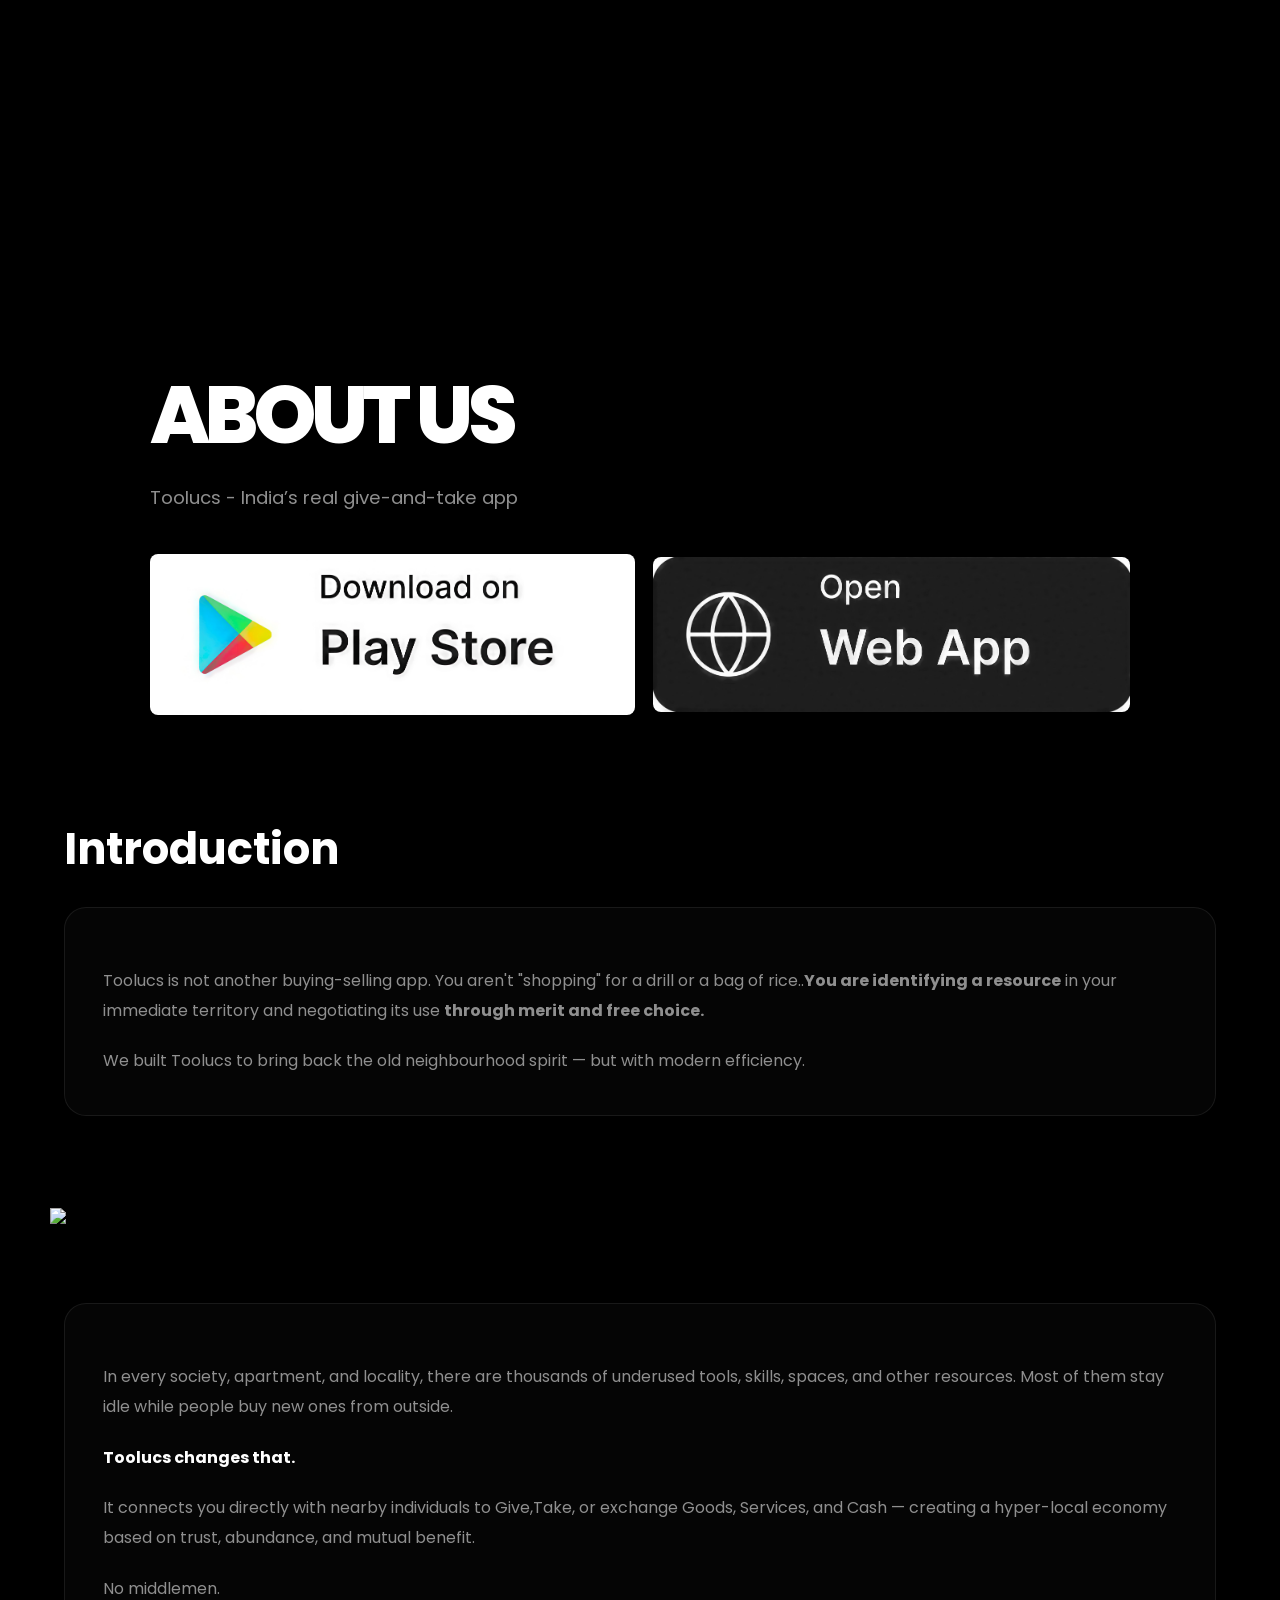
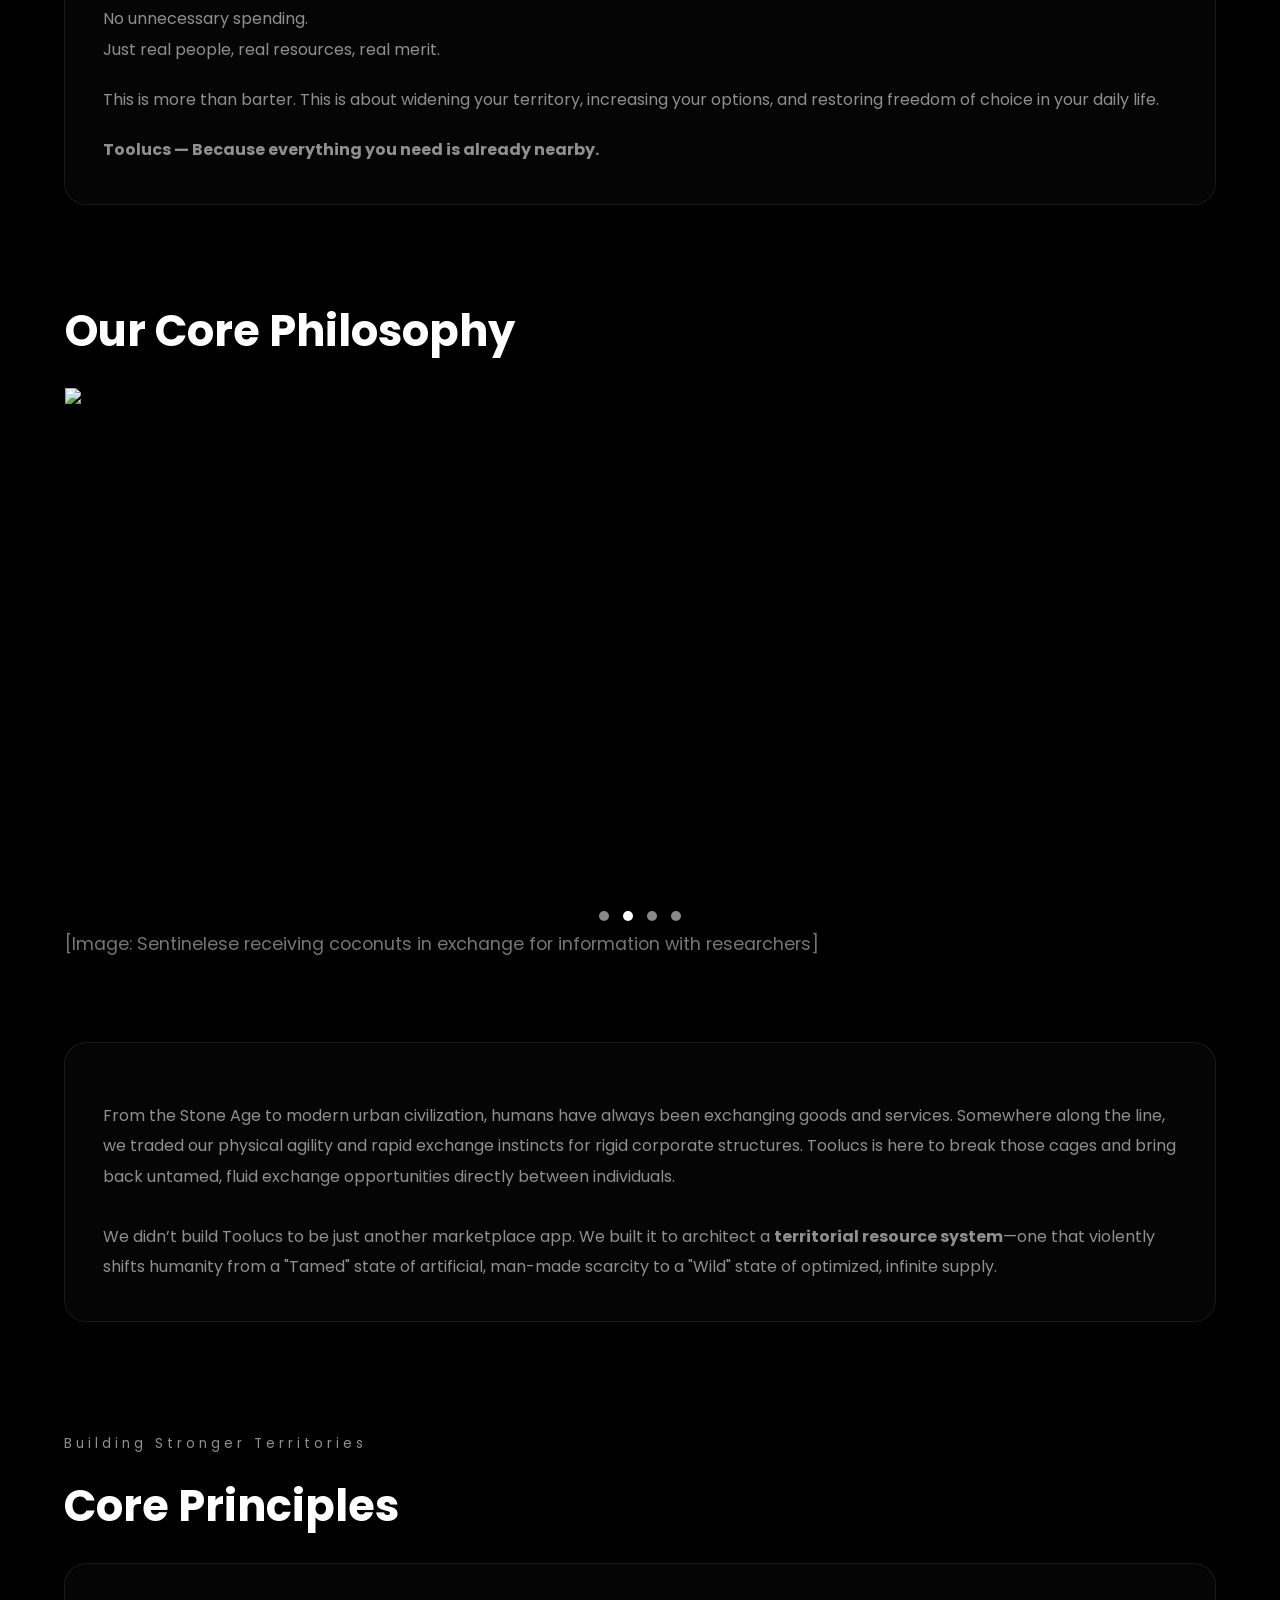
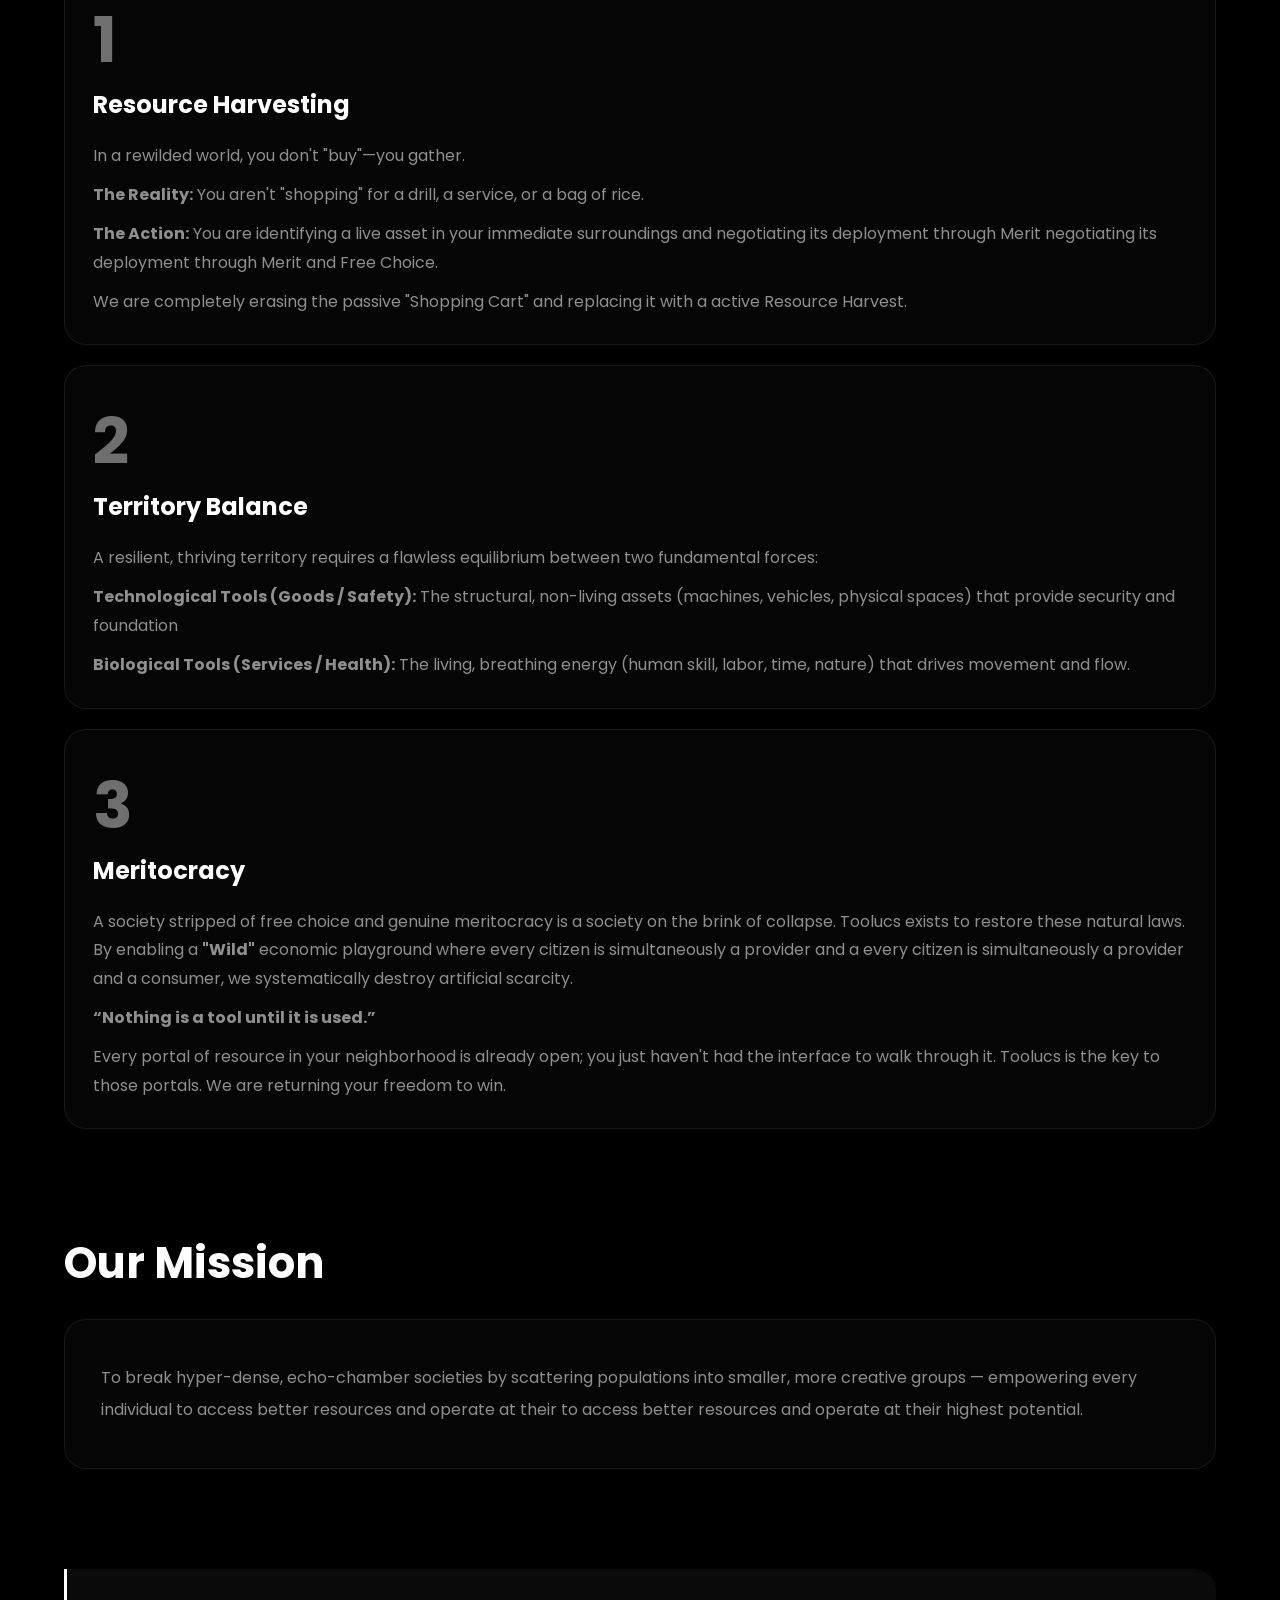
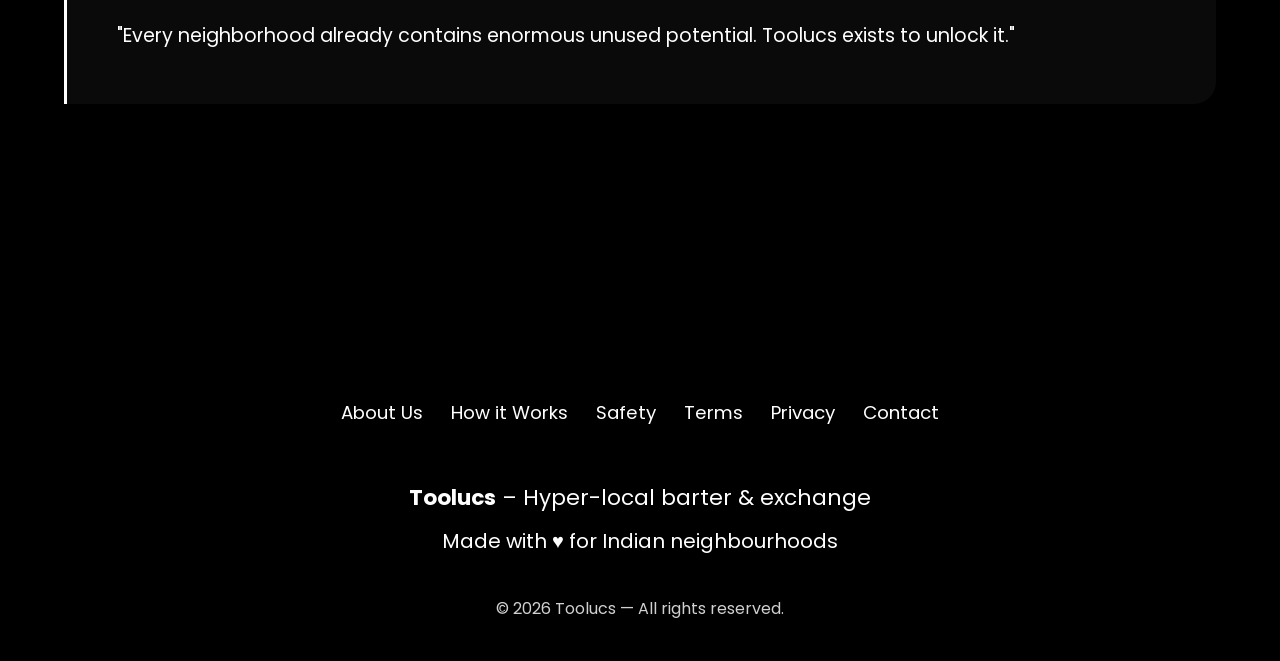
==== commit 6a8cce63: "image url update" ====
--- a/about/about.html
+++ b/about/about.html
@@ -36,11 +36,11 @@
             <div class="buttons">
 
                 <a href="#" class="btn playstore">
-                    <img src="images/playstore-icon.png" alt="">
+                    <img src="../images/playstore-icon.png" alt="">
                 </a>
 
                 <a href="#" class="btn webapp">
-                    <img src="images/web-icon.png" alt="">
+                    <img src="../images/web-icon.png" alt="">
                 </a>
 
             </div>
--- a/about/about.css
+++ b/about/about.css
@@ -289,7 +289,7 @@
     color: #8F8F8f;
     font-size: 1rem;
     line-height: 1.9rem;
-    max-width: 1000px;
+    max-width: 11000px;
 }
 
 .section-4 {
@@ -913,7 +913,8 @@
     .footer {
         padding: 60px 0 30px;
     }
-    .footer{
+
+    .footer {
         position: relative;
         background: url(./images/Footer.png) center center no-repeat;
         background-size: 1200px auto;
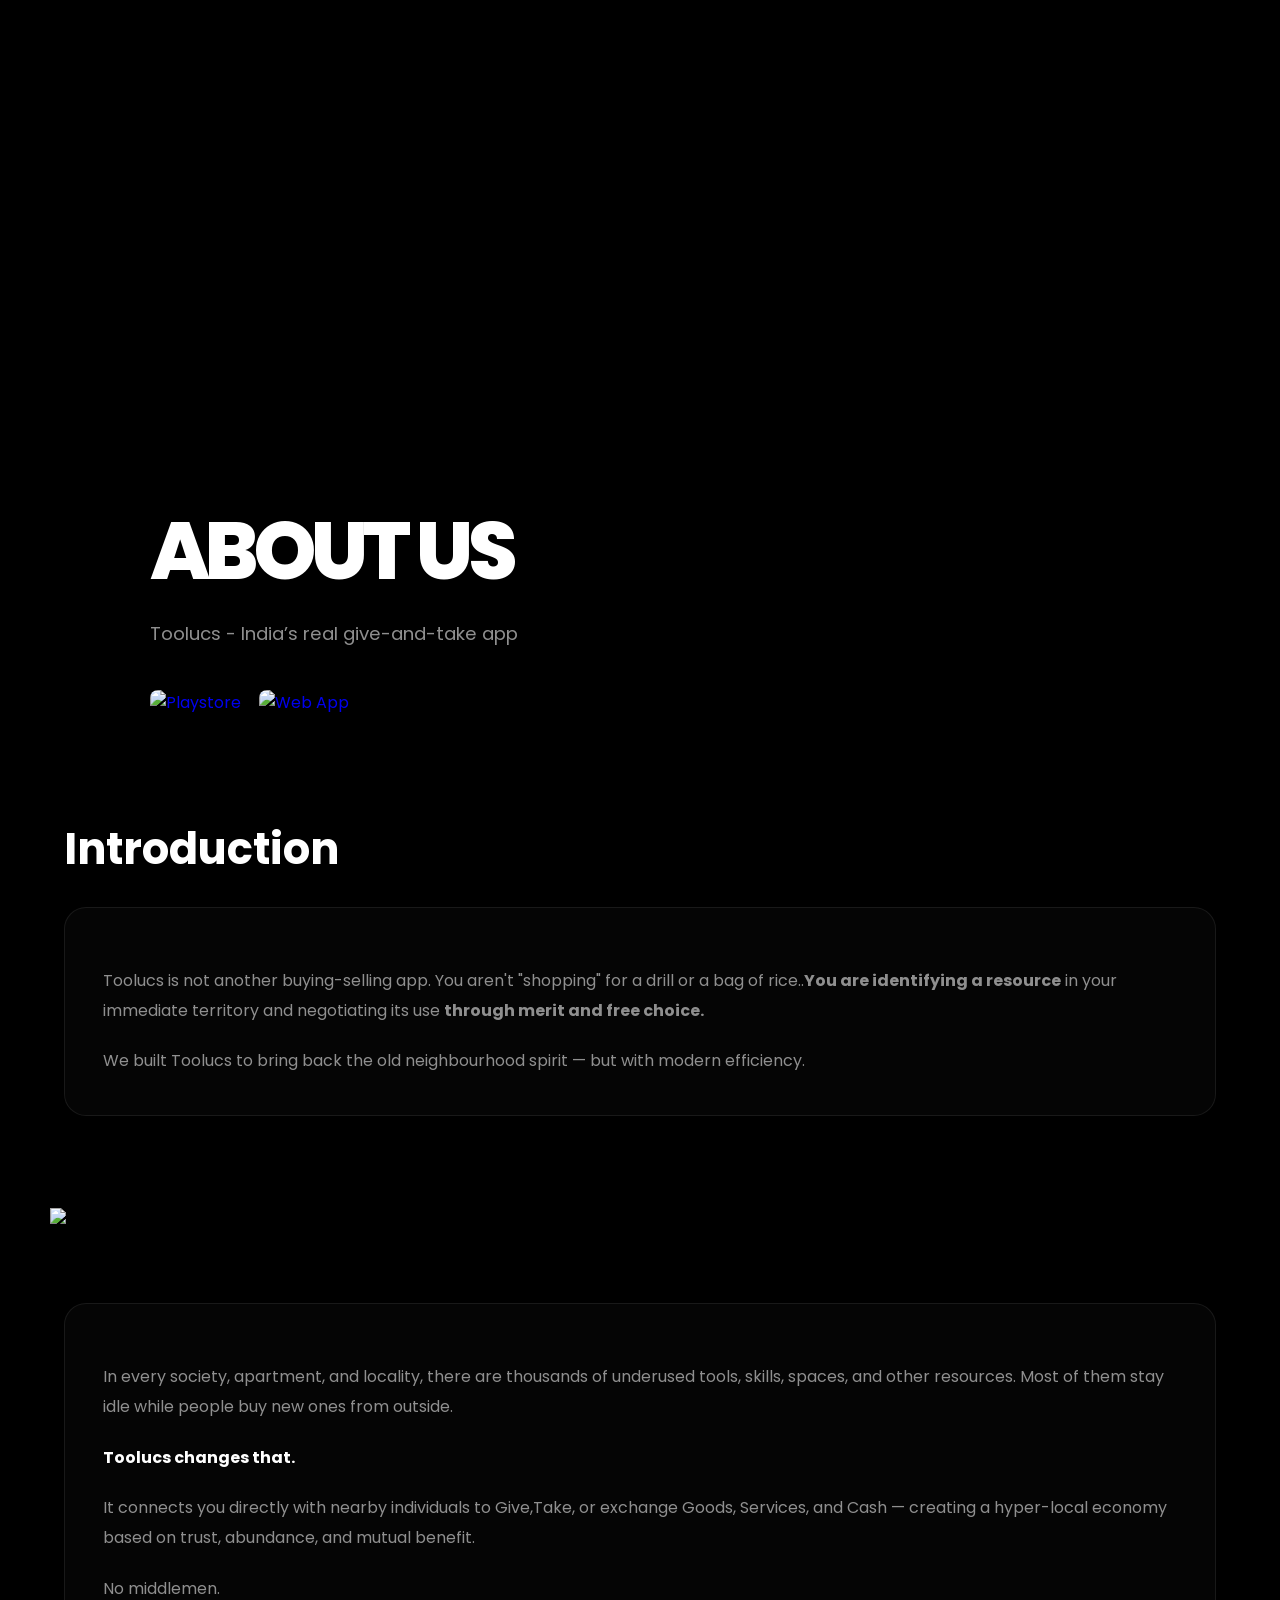
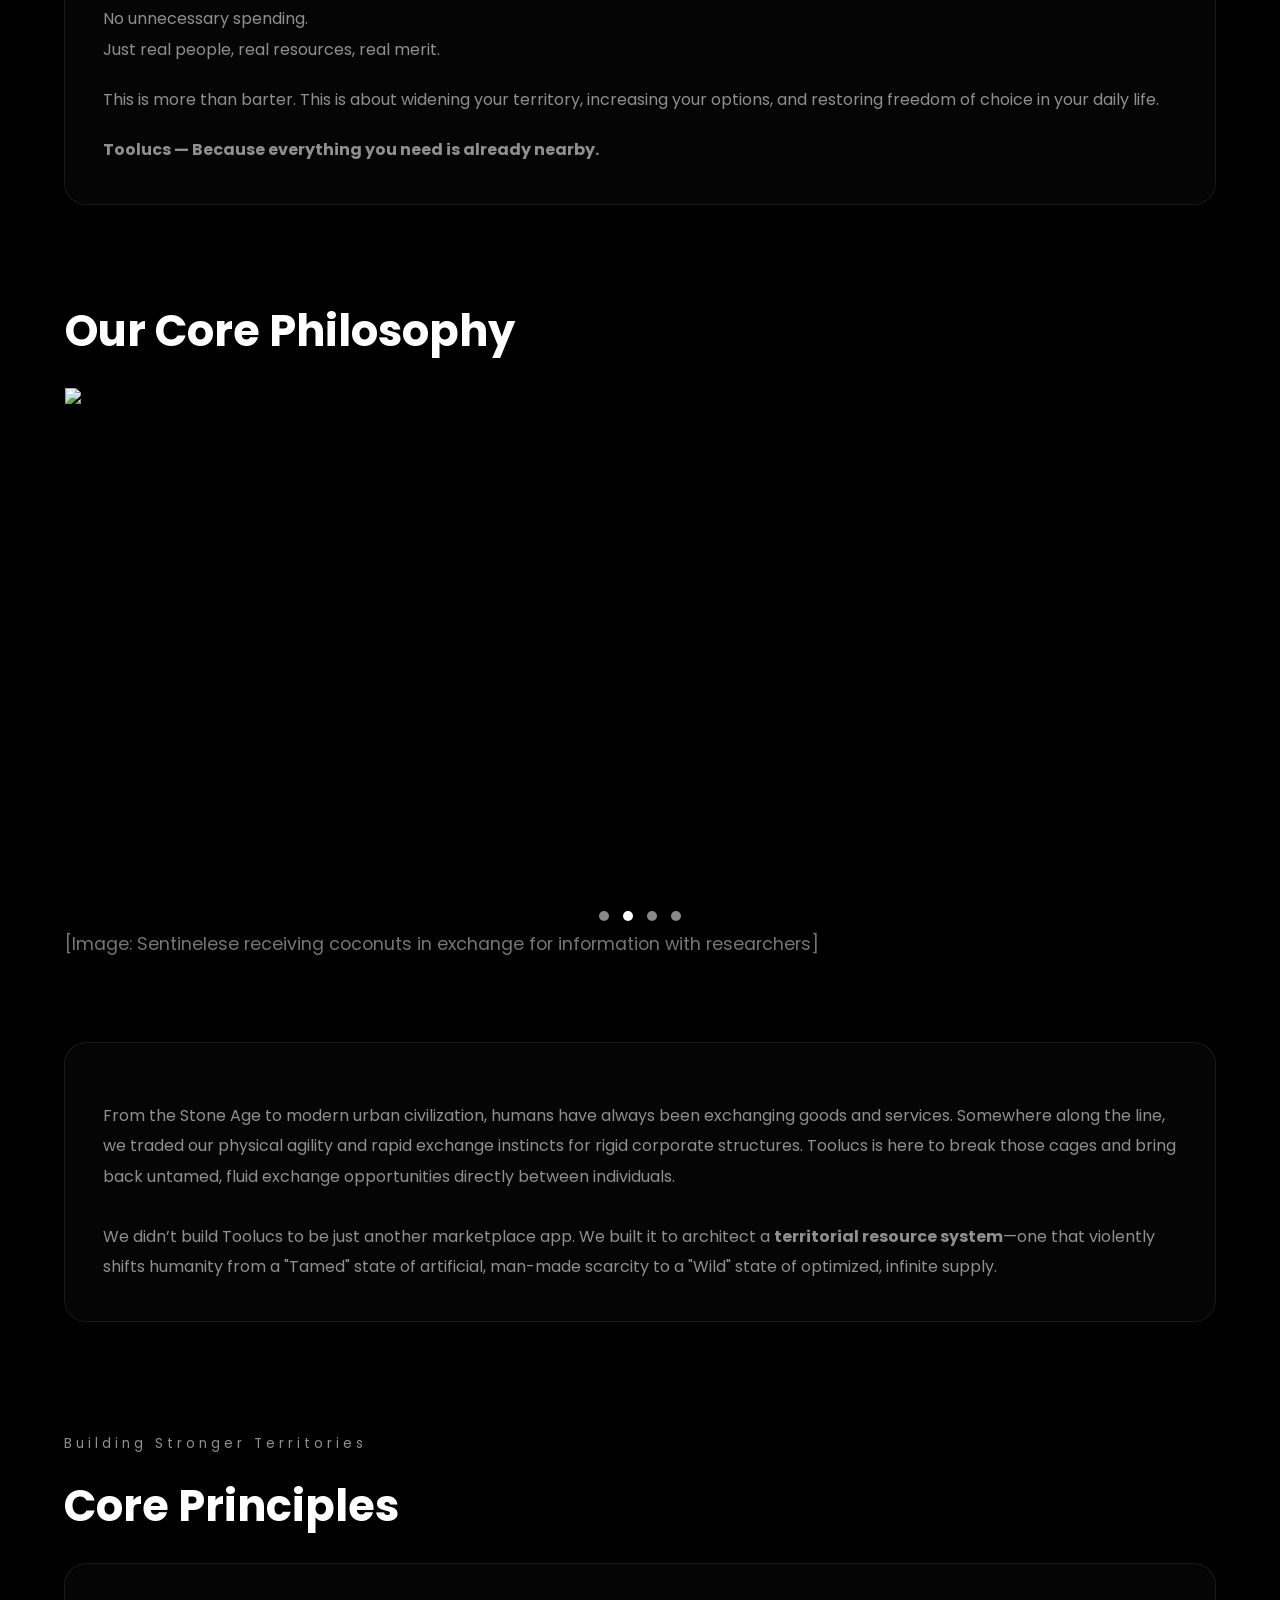
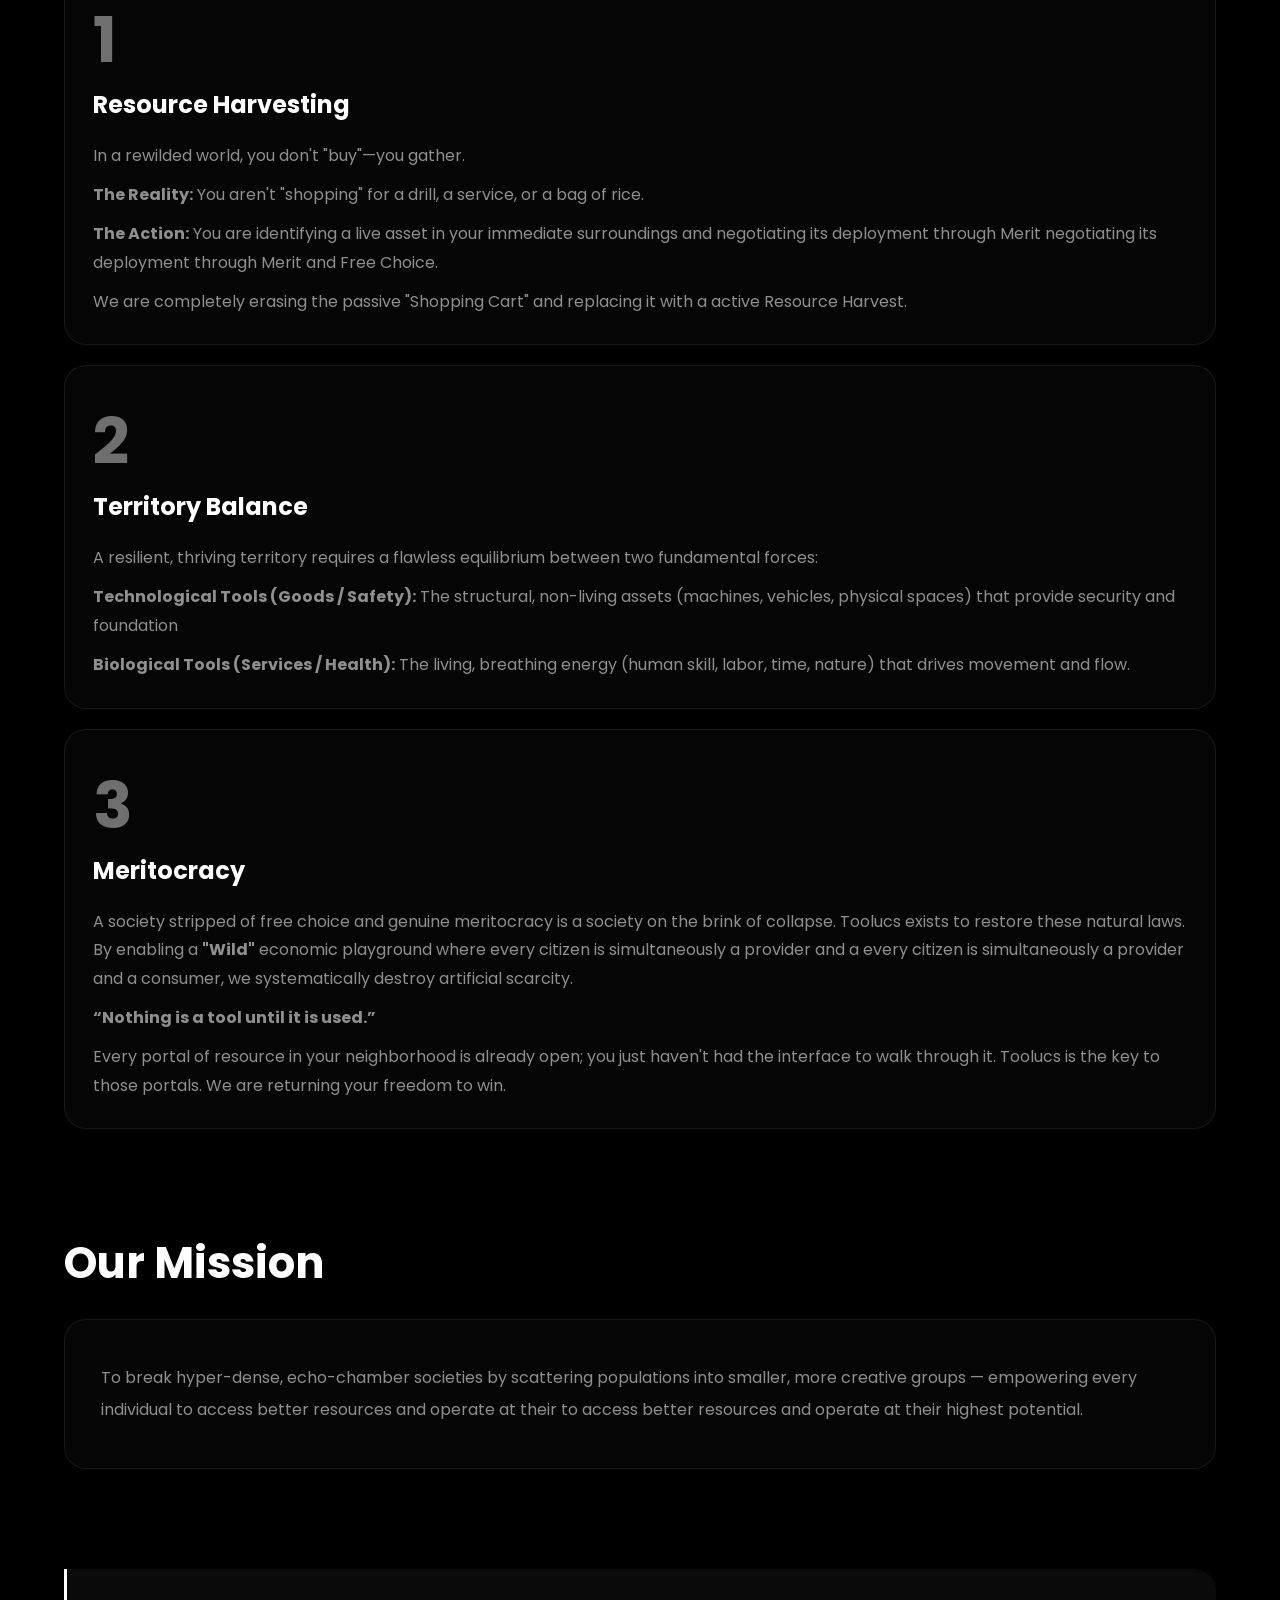
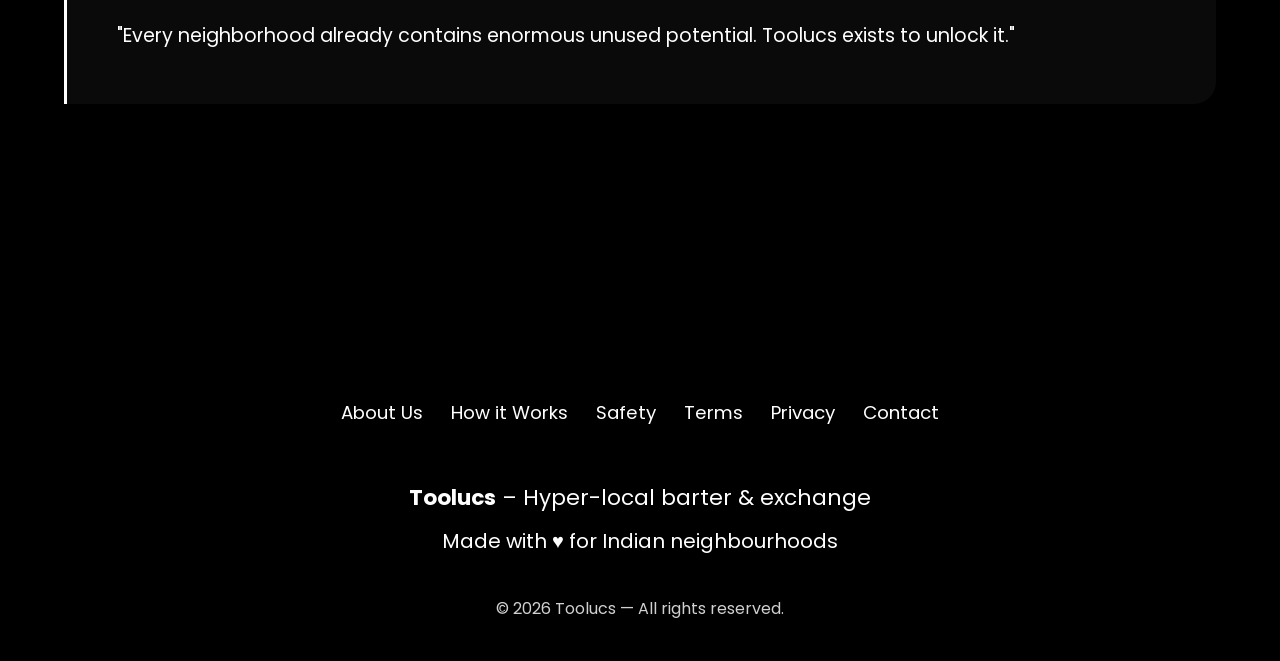
==== commit de375df4: "image" ====
--- a/about/about.html
+++ b/about/about.html
@@ -36,11 +36,11 @@
             <div class="buttons">
 
                 <a href="#" class="btn playstore">
-                    <img src="../images/playstore-icon.png" alt="">
+                    <img src="/Toolucs-Landing-Page/images/playstore-icon.png" alt="Playstore" width="150px" />
                 </a>
 
                 <a href="#" class="btn webapp">
-                    <img src="../images/web-icon.png" alt="">
+                    <img src="/Toolucs-Landing-Page/images/web-icon.png" alt="Web App" width="150px" />
                 </a>
 
             </div>
